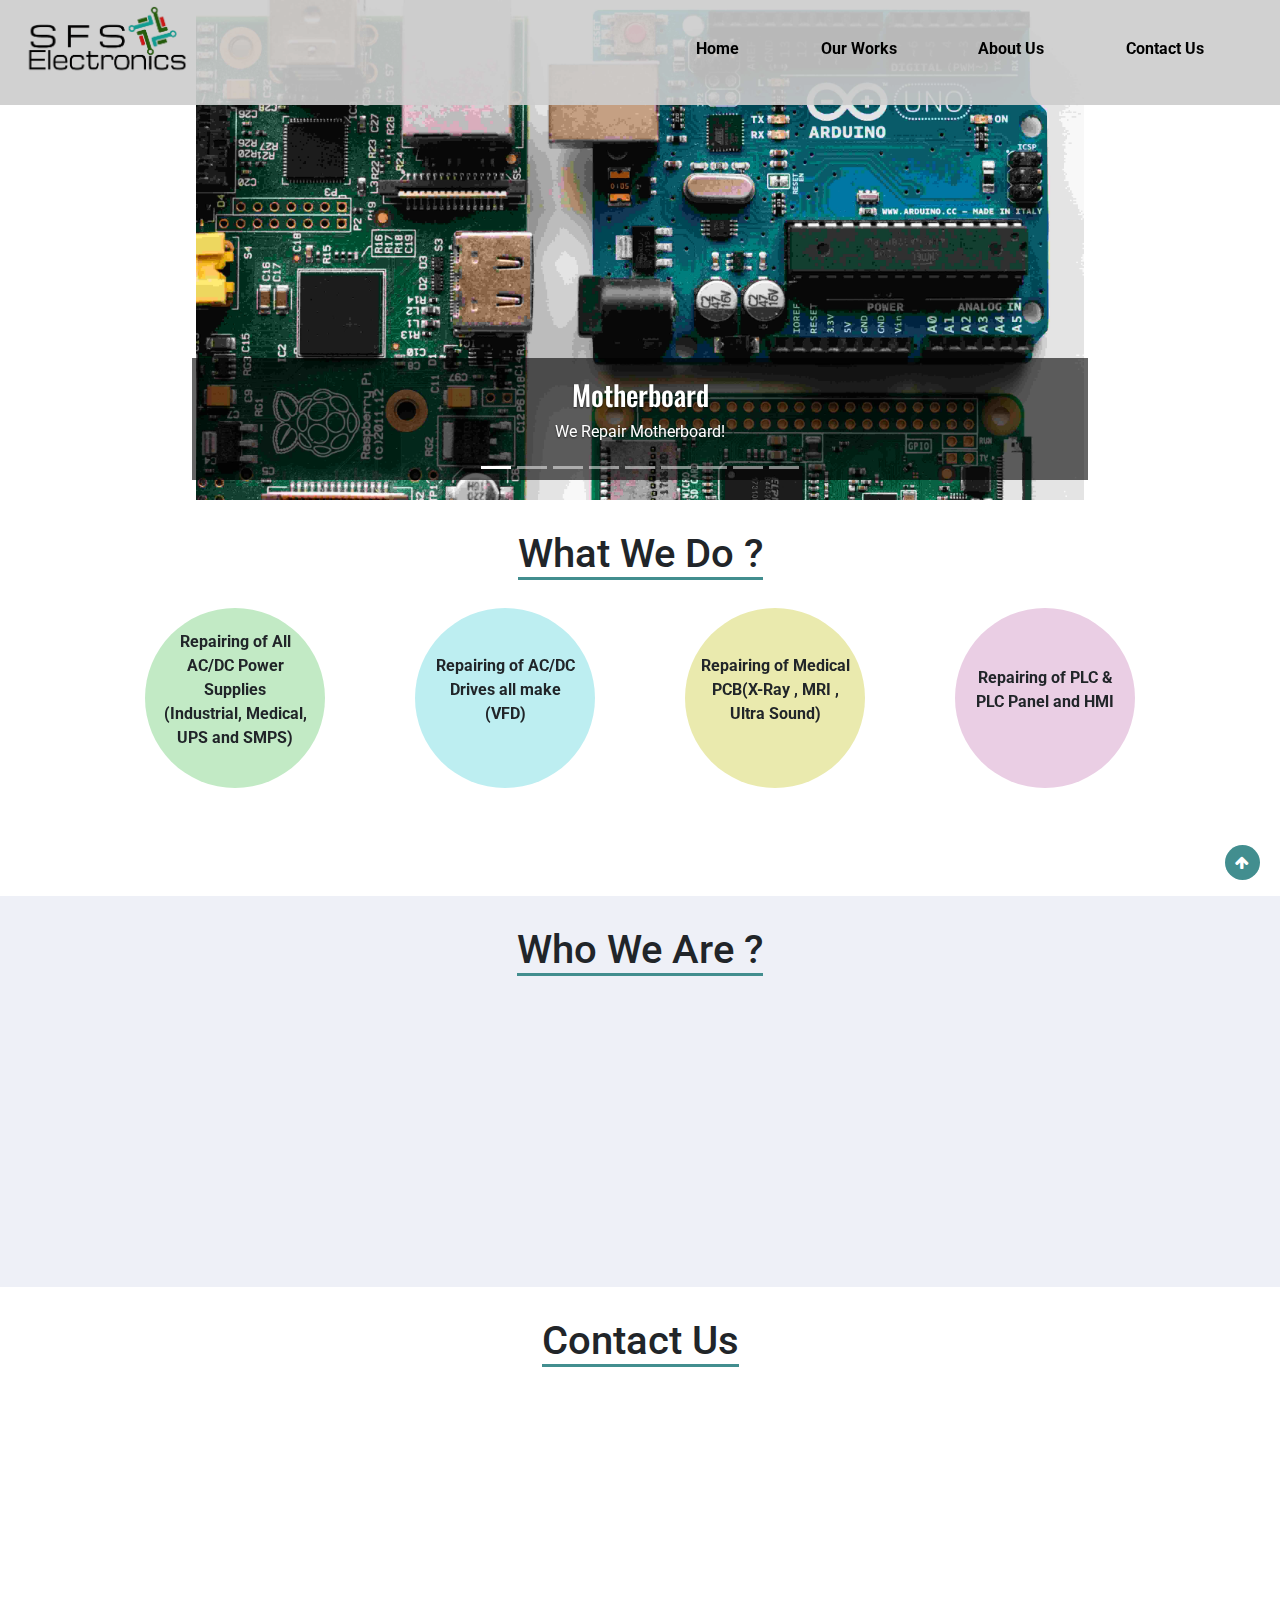
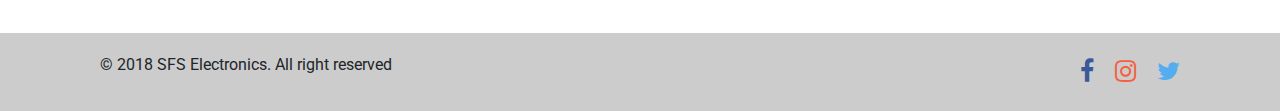
==== index.html @ c44a4a94 "Update" ====
<!DOCTYPE html>
<html>

<head>
    <title>SFS Electronics, Electronics Repairs, Electronics Problem Solver
    </title>
    <meta charset="utf-8">
    <meta name="viewport" content="width=device-width, initial-scale=1.0">
    <meta name="description" content="One of the Best PCB Design and Repair Services in India">
    <meta name="keywords" content="SFS Electronics, Electronics Repairs, Electronics Problem Solver" />
    <link rel="canonical" href="http://www.sfselectronics.com/" />
    <link href="css/bootstrap.css" rel="stylesheet" media="screen">
    <link href="css/mystyle.css" rel="stylesheet" media="screen">
    <link href="css/master.css" rel="stylesheet" media="screen">
    <link href="https://unpkg.com/aos@2.3.1/dist/aos.css" rel="stylesheet">
    <link rel="stylesheet" href="https://maxcdn.bootstrapcdn.com/bootstrap/4.5.2/css/bootstrap.min.css">
    <script src="https://ajax.googleapis.com/ajax/libs/jquery/3.5.1/jquery.min.js"></script>
    <script src="https://cdnjs.cloudflare.com/ajax/libs/popper.js/1.16.0/umd/popper.min.js"></script>
    <script src="https://maxcdn.bootstrapcdn.com/bootstrap/4.5.2/js/bootstrap.min.js"></script>
    <script>
        $(document).ready(function () {

            //Check to see if the window is top if not then display button
            $(window).scroll(function () {
                if ($(this).scrollTop() > 100) {
                    $('#toTop').fadeIn();
                } else {
                    $('#toTop').fadeOut();
                }
            });

            //Click event to scroll to top
            $('#toTop').click(function () {
                $('html, body').animate({ scrollTop: 0 }, 1000);
                return false;
            });

        });
    </script>
    <script>
        // When the user scrolls the page, execute myFunction 
        window.onscroll = function () { myFunction() };

        function myFunction() {
            var winScroll = document.body.scrollTop || document.documentElement.scrollTop;
            var height = document.documentElement.scrollHeight - document.documentElement.clientHeight;
            var scrolled = (winScroll / height) * 100;
            document.getElementById("myBar").style.width = scrolled + "%";
        }
    </script>

</head>

<body id="home">
    <div class="col-xs-12 header">
        <div class="container-fluid"></div>
        <div class="progress-container">
            <div class="progress-bar" id="myBar"></div>
        </div>
        <div class="logoSection">
            <!-- <div class="logo">SFS Electronics</div> -->
            <a href="http://sfselectronics.com/">
                <img class="logo" data-aos="zoom-in" src="./images/logo.png" alt="SFS Electronics">
            </a>
        </div>
        <div class="mobile menuToggle"><span></span><span></span><span></span></div>
        <div class="col col-sm-6 menu" data-aos="fade-down">
            <li><a href="index"> Home</a></li>
            <li><a href="works"> Our Works</a></li>
            <li><a href="about"> About Us</a></li>
            <li><a href="contact"> Contact Us</a></li>
        </div>
    </div>
    </div>
    <div id="slider" class="carousel slide" data-ride="carousel">
        <ul class="carousel-indicators">
            <li data-target="#slider" data-slide-to="0" class="active"></li>
            <li data-target="#slider" data-slide-to="1"></li>
            <li data-target="#slider" data-slide-to="2"></li>
            <li data-target="#slider" data-slide-to="3"></li>
            <li data-target="#slider" data-slide-to="4"></li>
            <li data-target="#slider" data-slide-to="5"></li>
            <li data-target="#slider" data-slide-to="6"></li>
            <li data-target="#slider" data-slide-to="7"></li>
            <li data-target="#slider" data-slide-to="8"></li>
        </ul>
        <div class="carousel-inner">
            <div class="carousel-item active">
                <img class="desktop" src="./images/motherboard.jpg" alt="Motherboard" width="1100" height="500">
                <img class="mobile" src="./images/motherboardMobile.jpg" alt="Motherboard" width="1100" height="400">
                <div class="carousel-caption">
                    <h3 data-aos="fade-right">Motherboard</h3>
                    <p data-aos="fade-up">We Repair Motherboard!</p>
                </div>
            </div>
            <div class="carousel-item">
                <img class="desktop" src="./images/mps.png" alt="Medical Power Supply" width="1100" height="500">
                <img class="mobile" src="./images/mpsMobile.jpg" alt="Medical Power Supply" width="1100" height="400">
                <div class="carousel-caption">
                    <h3 data-aos="fade-right">Medical Power Supply</h3>
                    <p data-aos="fade-up">We Repair Medical Power Supply!</p>
                </div>
            </div>
            <div class="carousel-item">
                <img class="desktop" src="./images/PLC.jpg" alt="PLC" width="1100" height="500">
                <img class="mobile" src="./images/plcMobile.jpg" alt="PLC" width="1100" height="400">
                <div class="carousel-caption">
                    <h3 data-aos="fade-right">PLC</h3>
                    <p data-aos="fade-up">We Repair PLC !</p>
                </div>
            </div>
            <div class="carousel-item">
                <img class="desktop" src="./images/vfd.jpg" alt="VFD" width="1100" height="500">
                <img class="mobile" src="./images/vfdMobile.jpg" alt="VFD" width="1100" height="400">
                <div class="carousel-caption">
                    <h3 data-aos="fade-right">VFD</h3>
                    <p data-aos="fade-up">We Repair VFD !</p>
                </div>
            </div>
            <div class="carousel-item">
                <img class="desktop" src="./images/pcbMounting.jpg" alt="VFD" width="1100" height="500">
                <img class="mobile" src="./images/pcbMounting.jpg" alt="VFD" width="1100" height="400">
                <div class="carousel-caption">
                    <h3 data-aos="fade-right">PCB Mounting</h3>
                    <p data-aos="fade-up">We Repair PCB Mounting !</p>
                </div>
            </div>
            <div class="carousel-item">
                <img class="desktop" src="./images/printingBoard.jpeg" alt="VFD" width="1100" height="500">
                <img class="mobile" src="./images/printingBoard.jpeg" alt="VFD" width="1100" height="400">
                <div class="carousel-caption">
                    <h3 data-aos="fade-right">Printing Board</h3>
                    <p data-aos="fade-up">We Repair Printing Board !</p>
                </div>
            </div>
            <div class="carousel-item">
                <img class="desktop" src="./images/smpsPowerSupply.jpg" alt=" Smps Power Supply" width="1100" height="500">
                <img class="mobile" src="./images/smpsPowerSupply.jpg" alt=" Smps Power Supply" width="1100" height="400">
                <div class="carousel-caption">
                    <h3 data-aos="fade-right"> Smps Power Supply</h3>
                    <p data-aos="fade-up">We Repair  Smps Power Supply !</p>
                </div>
            </div>
            <div class="carousel-item">
                <img class="desktop" src="./images/offSetMachine.jpg" alt="Off Set Machine" width="1100" height="500">
                <img class="mobile" src="./images/offSetMachine.jpg" alt="VFD" width="1100" height="400">
                <div class="carousel-caption">
                    <h3 data-aos="fade-right">Off Set Machine</h3>
                    <p data-aos="fade-up">We Repair Off Set Machine !</p>
                </div>
            </div>
            <div class="carousel-item">
                <img class="desktop" src="./images/liftAndElevator.png" alt="Lift And Elevator PCB" width="1100" height="500">
                <img class="mobile" src="./images/liftAndElevator.png" alt="Lift And Elevator PCB" width="1100" height="400">
                <div class="carousel-caption">
                    <h3 data-aos="fade-right">Lift And Elevator PCB</h3>
                    <p data-aos="fade-up">We Repair Lift And Elevator PCB !</p>
                </div>
            </div>
        </div>
        <a class="carousel-control-prev" href="#slider" data-slide="prev">
            <span class="carousel-control-prev-icon"></span>
        </a>
        <a class="carousel-control-next" href="#slider" data-slide="next">
            <span class="carousel-control-next-icon"></span>
        </a>
    </div>
    <div class="ourServices clearfix">
        <div class="container">
            <h1 class="heading"><span>What We Do ?</span></h1>
            <div class="col-sm-12 col-centered contentWrapper">
                <div class="serviceRow">
                    <div class="circleBlock block1" data-aos="fade-right">
                        <p>Repairing of All AC/DC Power Supplies<br>
                            (Industrial, Medical, UPS and SMPS)
                        </p>
                    </div>
                    <div class="circleBlock block2" data-aos="fade-down">
                        <p>Repairing of AC/DC Drives all make (VFD)</p>
                    </div>
                    <div class="circleBlock block3" data-aos="fade-up">
                        <p>Repairing of Medical PCB(X-Ray , MRI , Ultra Sound)</p>
                    </div>
                    <div class="circleBlock block4" data-aos="fade-left">
                        <p>Repairing of PLC & PLC Panel and HMI</p>
                    </div>
                </div>
                <div class="seeMore">
                    <a class="btn btn-success" href="works" data-aos="zoom-in">See More >></a>
                </div>
            </div>
        </div>
    </div>
    <div class="aboutUs">
        <div class="container">
            <h1 class="heading"><span>Who We Are ?</span></h1>
            <div class="col-sm-12 col-centered contentWrapper">
                <div class="customerRow">
                    <div class="customerBlock block1" data-aos="fade-right">
                        <p>SFS Electronics is based in Delhi</p>
                    </div>
                    <div class="customerBlock block2" data-aos="fade-down">
                        <p>It was founded by a group of Quality Engineers in 2018.</p>
                    </div>
                    <div class="customerBlock block3" data-aos="fade-up">
                        <p> At SFS Electronics we provide our esteemed customer with the highest quality services
                        </p>
                    </div>
                    <div class="customerBlock block4" data-aos="fade-left">
                        <p> We emphasis on providing on time Service.</p>
                    </div>
                </div>
            </div>
            <div class="seeMore">
                <a class="btn btn-success" href="about" data-aos="zoom-in">See More >></a>
            </div>
        </div>
    </div>
    <div class="contactUs">
        <div class="container">
            <h1 class="heading"><span>Contact Us</span></h1>
            <div class="col-lg-6 col-md-8 col-xs-12 col-centered contentWrapper">
                <div class="technologyRow">
                    <div class="contactUsBlock block1" data-aos="fade-right">
                        <p><i class="fa fa-check"></i>Email: contactus@sfselectronics.com</p>
                    </div>
                    <div class="contactUsBlock block2" data-aos="fade-left">
                        <p><i class="fa fa-check"></i>Mobile No: +919311471470</p>
                    </div>
                    <div class="contactUsBlock block2" data-aos="fade-right">
                        <p><i class="fa fa-check"></i>Mobile No: +919560574214</p>
                    </div>
                </div>
            </div>
            <div class="seeMore">
                <a class="btn btn-success" href="contact" data-aos="zoom-in">See More >></a>
            </div>
        </div>
    </div>
    <div class="footerWrapper">
        <div class="container footer">
            <div class="col-lg-5 col-xs-10 copyrights">
                <p>&copy; 2018 SFS Electronics. All right reserved</p>
            </div>
            <div class="col-md-7 rightSection">
                <div class="socialShares">
                    <a href="#" class="facebook"><i class="fa fa-facebook "> </i></a>
                    <a href="#" class="instagram"><i class="fa fa-instagram "></i></a>
                    <a href="#" class="twitter"><i class="fa fa-twitter "></i></a></div>
            </div>
            <div id="toTop">
                <i class="fa fa-arrow-up "></i>
            </div>
        </div>
    </div>


    <!-- ======================= Scripts ====================== -->

    <script type="text/javascript" src="./js/myJS.js"></script>
    <script src="https://unpkg.com/aos@2.3.1/dist/aos.js"></script>
    <script>
        AOS.init();
    </script>
</body>

</html>
---- css/mystyle.css ----
/* div#slider {
    background-image: url("/images/background.jpg");
    filter: blur(9px);
    -webkit-filter: blur(9px);
} */

.carousel-caption {
    background: rgb(0 0 0 / 0.6);
}
ul.carousel-indicators {
    width: 100%;
    margin: 0;
    margin-bottom: 20px;
}
div#slider img {
    margin: 0 auto;
    display: flex;
    width: auto;
}

/* ================================ Scroll Progress Bar ================================ */

.progress-container {
    width: 100%;
    height: 0px;
    background: #ccc;
    position: fixed;
    left: 0;
    right: 0;
    top: 0;
    z-index: 100000;
}

.progress-bar {
    height: 5px;
    background: #428e8f;
    width: 0%;
}

.header {
    padding-top: 5px;
    padding-bottom: 5px;
    position: absolute;
    left: 0;
    right: 0;
    z-index: 10000;
        background: rgb(204 204 204 / 0.9);
        
}

i.fa.fa-arrow-right {
    font-weight: normal;
    font-size: 12px !important;
    margin-right: 12px;
    line-height: 2;
}

div.col-centered {
    margin: 0 auto;
    float: none;
}

/* ============================== Menu ======================================= */

.header .menu {
    float: right;
    display: flex;
    justify-content: space-around;
    margin-top: 32px;
}

.logoSection {
    display: inline-block;
}

.header .menu li {
    list-style: none;
    position: relative;
}

.header .menu li a {
    color: #000;
    font-weight: bold;
    padding: 5px;
}

.header .menu li a:hover {
    color: #fff;
    text-decoration: none;
}

.header .menu li a:before {
    content: "";
    position: absolute;
    z-index: -2;
    left: 0;
    right: 100%;
    bottom: 50%;
    background: #007bff;
    height: 3px;
    -webkit-transition-property: right;
    transition-property: right;
    -webkit-transition-duration: 0.3s;
    transition-duration: 0.3s;
    -webkit-transition-timing-function: ease-out;
    transition-timing-function: ease-out;
}

.header .menu li a:hover {
    opacity: 1 !important;
}

.header .menu li a:hover:before {
    right: 0;
}

.header .menu li a:before {
    bottom: -15%;
}


.copyrights p {
    margin: 0;
}

.footerWrapper {
    padding: 20px 0;
    background: #ccc;
    margin-top: 20px;
}

.logo {
    display: inline-block;
    width: 200px;
}

div#toTop {
    position: fixed;
    right: 20px;
    bottom: 20px;
    z-index: 1000;
    background: #428e8f;
    padding: 10px;
    border-radius: 50%;
    color: #fff;
    cursor: pointer;
    height: 35px;
    width: 35px;
    display: flex;
    font-size: 15px;
}

/* ==================== Our Work ========================== */

.heading {
    margin: 0;
    font-family: roboto;
    text-align: center;
    margin-bottom: 30px;
}

.serviceRow, .staffRow, .customerRow {
    display: -webkit-box;
    display: -ms-flexbox;
    display: flex;
    -ms-flex-pack: distribute;
    justify-content: space-around;
    width: 100%;
}

.circleBlock {
    height: 180px;
    width: 180px;
    background: #ccc;
    border-radius: 50%;
    -webkit-box-align: center;
    -ms-flex-align: center;
    align-items: center;
    display: -webkit-box;
    display: -ms-flexbox;
    display: flex;
    position: relative;
    padding: 0 15px;
    text-align: center;
    font-weight: bold;
    -webkit-transition: -webkit-transform 0.5s;
    transition: -webkit-transform 0.5s;
    -o-transition: transform 0.5s;
    transition: transform 0.5s;
    transition: transform 0.5s, -webkit-transform 0.5s;
    font-size: 13px;
}

.circleBlock:hover {
    z-index: 5;
    -webkit-box-shadow: 0px 0px 20px #000000;
    box-shadow: 0px 0px 20px #000000;
    -webkit-transform: translateY(-10px);
    -ms-transform: translateY(-10px);
    transform: translateY(-10px);
    -webkit-transition: -webkit-transform 0.5s;
    transition: -webkit-transform 0.5s;
    -o-transition: transform 0.5s;
    transition: transform 0.5s;
    transition: transform 0.5s, -webkit-transform 0.5s;
}

.ourServices, .staffBenifits, .satisfiedCustomers, .technologyAdvancements {
    padding: 20px 0;
}

.circleBlock.block1 {
    background: #c2eac5;
}

.circleBlock.block2 {
    background: #bdeef1;
}

.circleBlock.block3 {
    background: #eaeaae;
}

.circleBlock.block4 {
    background: #eacee4;
}

.circleBlock.block5 {
    background: #c2eac5;
}

.heading span {
    border-bottom: 3px solid #428e8f;
}

.seeMore {
    text-align: center;
    margin: 20px 0;
}

/* ====================About Us ========================= */

.aboutUs, .contactUs, .ourServices {
    padding: 30px 0px;
}

.aboutUs {
    background: #eef0f7;
}

.customerBlock {
    text-align: center;
    -webkit-box-shadow: -1px 2px 10px #000000;
    box-shadow: -1px 2px 10px #000000;
    -webkit-transition: -webkit-transform 0.5s;
    transition: -webkit-transform 0.5s;
    -o-transition: transform 0.5s;
    transition: transform 0.5s;
    transition: transform 0.5s, -webkit-transform 0.5s;
    padding: 10px;
    border-radius: 10px;
    width: 18%;
    position: relative;
    display: -webkit-box;
    display: -ms-flexbox;
    display: flex;
    -webkit-box-pack: center;
    -ms-flex-pack: center;
    justify-content: center;
    -webkit-box-align: center;
    -ms-flex-align: center;
    align-items: center;
    font-weight: 500;
}

/* .customerBlock.block2, .customerBlock.block4 {
    top: 40px;
} */

.customerBlock:hover {
    -webkit-box-shadow: 0px 0px 20px #000000;
    box-shadow: 0px 0px 20px #000000;
    -webkit-transform: translateY(10px);
    -ms-transform: translateY(10px);
    transform: translateY(10px);
    -webkit-transition: -webkit-transform 0.5s;
    transition: -webkit-transform 0.5s;
    -o-transition: transform 0.5s;
    transition: transform 0.5s;
    transition: transform 0.5s, -webkit-transform 0.5s;
}

.customerRow, .serviceRow, .staffRow {
    display: flex;
    justify-content: space-around;
    width: 100%;
}

.aboutUs .seeMore {
    margin-top: 63px;
}

/* ============================= Contact Us ======================= */

.contactUsBlock p>i {
    margin-right: 20px;
    color: green;
}

.contactUsBlock p {
    margin: 10px 0;
    font-weight: bold;
    font-size: 20px;
}

.contactUsBlock p:hover>i {
    transition: 0.70s;
    -webkit-transition: 0.70s;
    -moz-transition: 0.70s;
    -ms-transition: 0.70s;
    -o-transition: 0.70s;
    transform: rotate(360deg);
}

.contactUsBlock p>i {
    transition: 0.70s;
    -webkit-transition: 0.70s;
    -moz-transition: 0.70s;
    -ms-transition: 0.70s;
    -o-transition: 0.70s;
}

/* ============================ Social Shares ================= */

.socialShares {
    float: right;
    display: -webkit-box;
    display: -ms-flexbox;
    display: flex;
    -webkit-box-pack: justify;
    -ms-flex-pack: justify;
    justify-content: space-between;
    width: 100px;
}

.socialShares a {
    font-size: 25px;
    -webkit-transition: all 200ms ease-in;
    -webkit-transform: scale(1);
    -ms-transition: all 200ms ease-in;
    -ms-transform: scale(1);
    -moz-transition: all 200ms ease-in;
    -moz-transform: scale(1);
    -o-transition: all 200ms ease-in;
    transition: all 200ms ease-in;
    transform: scale(1);
}

a.facebook {
    color: #3b5998;
}

a.twitter {
    color: #55acee;
}

a.instagram {
    color: #F56040;
    ;
}

.socialShares a:hover {
    -webkit-transition: all 200ms ease-in;
    -webkit-transform: scale(1.5);
    -ms-transition: all 200ms ease-in;
    -ms-transform: scale(1.5);
    -moz-transition: all 200ms ease-in;
    -moz-transform: scale(1.5);
    -o-transition: all 200ms ease-in;
    transition: all 200ms ease-in;
    transform: scale(1.5);
}

@media(max-width:992px) {
    .serviceRow {
        display: block;
        text-align: center;
    }
    .circleBlock {
        margin: 20px auto;
    }
    .customerRow {
        display: block;
    }
    .customerBlock {
        top: 0;
        margin: 30px auto;
        width: 50%;
    }
    .customerBlock.block2, .customerBlock.block4 {
        top: 0;
    }
    .copyrights p {
        text-align: center;
    }
}

@media(max-width:767px) {
    body.openMenu {
        overflow: hidden;
    }
    .menuToggle {
        width: 33px;
        top: 0;
        z-index: 10000;
        float: right;
        -webkit-user-select: none;
        -moz-user-select: none;
        -ms-user-select: none;
        user-select: none;
        cursor: pointer;
        margin-top: 17px;
    }
    .menuToggle span {
        display: block;
        width: auto;
        height: 4px;
        margin-bottom: 5px;
        position: relative;
        background: #4e9b9c;
        border-radius: 3px;
        z-index: 1001;
        right: 0;
        -webkit-transform-origin: 4px 0px;
        transform-origin: 4px 0px;
        -webkit-transition: background 0.5s cubic-bezier(0.77, 0.2, 0.05, 1.0), opacity 0.55s ease, -webkit-transform 0.5s cubic-bezier(0.77, 0.2, 0.05, 1.0);
        transition: background 0.5s cubic-bezier(0.77, 0.2, 0.05, 1.0), opacity 0.55s ease, -webkit-transform 0.5s cubic-bezier(0.77, 0.2, 0.05, 1.0);
        transition: transform 0.5s cubic-bezier(0.77, 0.2, 0.05, 1.0), background 0.5s cubic-bezier(0.77, 0.2, 0.05, 1.0), opacity 0.55s ease;
        transition: transform 0.5s cubic-bezier(0.77, 0.2, 0.05, 1.0), background 0.5s cubic-bezier(0.77, 0.2, 0.05, 1.0), opacity 0.55s ease, -webkit-transform 0.5s cubic-bezier(0.77, 0.2, 0.05, 1.0);
    }
    body.openMenu:before {
        content: "";
        position: fixed;
        height: 100vh;
        width: 100vh;
        background: rgba(36, 44, 54, 0.4);
        z-index: 1000;
        top: 0;
    }
    .openMenu .menuToggle span {
        opacity: 1;
        -webkit-transform: rotate(-45deg) translate(0px, 0px);
        transform: rotate(-45deg) translate(-4px, -1px);
    }
    .openMenu .menuToggle span:nth-last-child(2) {
        opacity: 0;
        -webkit-transform: rotate(0deg) scale(0.2, 0.2);
        transform: rotate(0deg) scale(0.2, 0.2);
    }
    .openMenu .menuToggle span:nth-last-child(3) {
        -webkit-transform: rotate(45deg) translate(0px, 0);
        transform: rotate(45deg) translate(0px, 0);
    }
    .menuToggle span:first-child {
        -webkit-transform-origin: 0% 0%;
        transform-origin: 0% 0%;
    }
    .menuToggle span:nth-last-child(2) {
        -webkit-transform-origin: 0% 100%;
        transform-origin: 0% 100%;
    }
    .header .menu {
        width: 300px;
        position: fixed;
        z-index: 1000;
        top: 0;
        right: -300px;
        height: 100vh;
        background: #fff;
        transition: all .3s ease-in-out;
        opacity: 0;
    }
    body.openMenu .header .menu {
        right: 0;
        opacity: 1;
    }
    .header .menu li a:hover {
        color: #4e9b9c;
    }
    .header .menu {
        display: block;
        top: 0;
        margin-top: 0;
        padding-top: 100px;
    }
    .header .menu li {
        padding: 10px;
    }
    .socialShares {
        float: none;
        margin: 0 auto;
    }
}

@media(max-width:480px) {
    .contactUsBlock p {
        font-size: 14px;
    }
    .socialShares {
        float: none;
        margin: 10px auto;
    }
    .copyrights p {
        font-size: 14px;
        text-align: center;
    }
    .customerBlock {
        width: 80%;
    }
    body {
        overflow-x: hidden;
    }
}
---- css/master.css ----
/* ================================== Import Font Family ============================================= */

@import url('https://fonts.googleapis.com/css?family=Oswald:200,300,400,500,600,700|Raleway:100,100i,200,200i,300,300i,400,400i,500,500i,600,600i,700,700i,800,800i,900,900i&display=swap');
@import url('https://fonts.googleapis.com/css?family=Poppins:100,100i,200,200i,300,300i,400,400i,500,500i,600,600i,700,700i,800,800i,900,900i|Roboto:100,100i,300,300i,400,400i,500,500i,700,700i,900,900i&display=swap');
@import url('https://fonts.googleapis.com/css?family=Lato:100,100i,300,300i,400,400i,700,700i,900,900i|Open+Sans:300,300i,400,400i,600,600i,700,700i,800,800i&display=swap');
@import url("https://stackpath.bootstrapcdn.com/font-awesome/4.7.0/css/font-awesome.min.css");
/* ================================== Basic Styling============================================= */

body, html {
    background-color: #fff;
    width: 100%;
    height: 100%;
    font-family: "Poppins";
    line-height: 1.5;
    color: #24292e;
    font-size: 16px;
}

h1 {
    font-size: 36px
}

h2 {
    font-size: 30px
}

h3 {
    font-size: 24px
}

h4 {
    font-size: 20px
}

h5 {
    font-size: 18px
}

h6 {
    font-size: 16px
}

h1, h2, h3, h4, h5, h6 {
    font-family: "Oswald";
    font-weight: 400;
    margin: 10px 0
}

hr {
    border: 0;
    border-top: 1px solid #eee;
    margin: 10px 0
}

img {
    vertical-align: middle
}

a {
    color: inherit;
    text-decoration: none;
}
a:focus, a:hover {
    outline: 0;
    text-decoration: none;
}
ul, ol{
    padding: 0;
    list-style: none;
    margin: 0;
}
p {
    font-size: 16px;
}






/* ================================== Media Query ================================= */
@media(min-width: 768px){
    .desktop {
        display: block !important;
    }
    .mobile{
        display: none !important;
    }
    i.desktop{
       display:inline-block; 
    }
    i.mobile{
        display: none;
    }

}


@media(max-width: 767px){
    .desktop {
        display: none !important;
    }
    .mobile{
        display: block !important;
    }
    i.desktop{
        display:none; 
     }
     i.mobile{
         display: inline-block;
     }

}
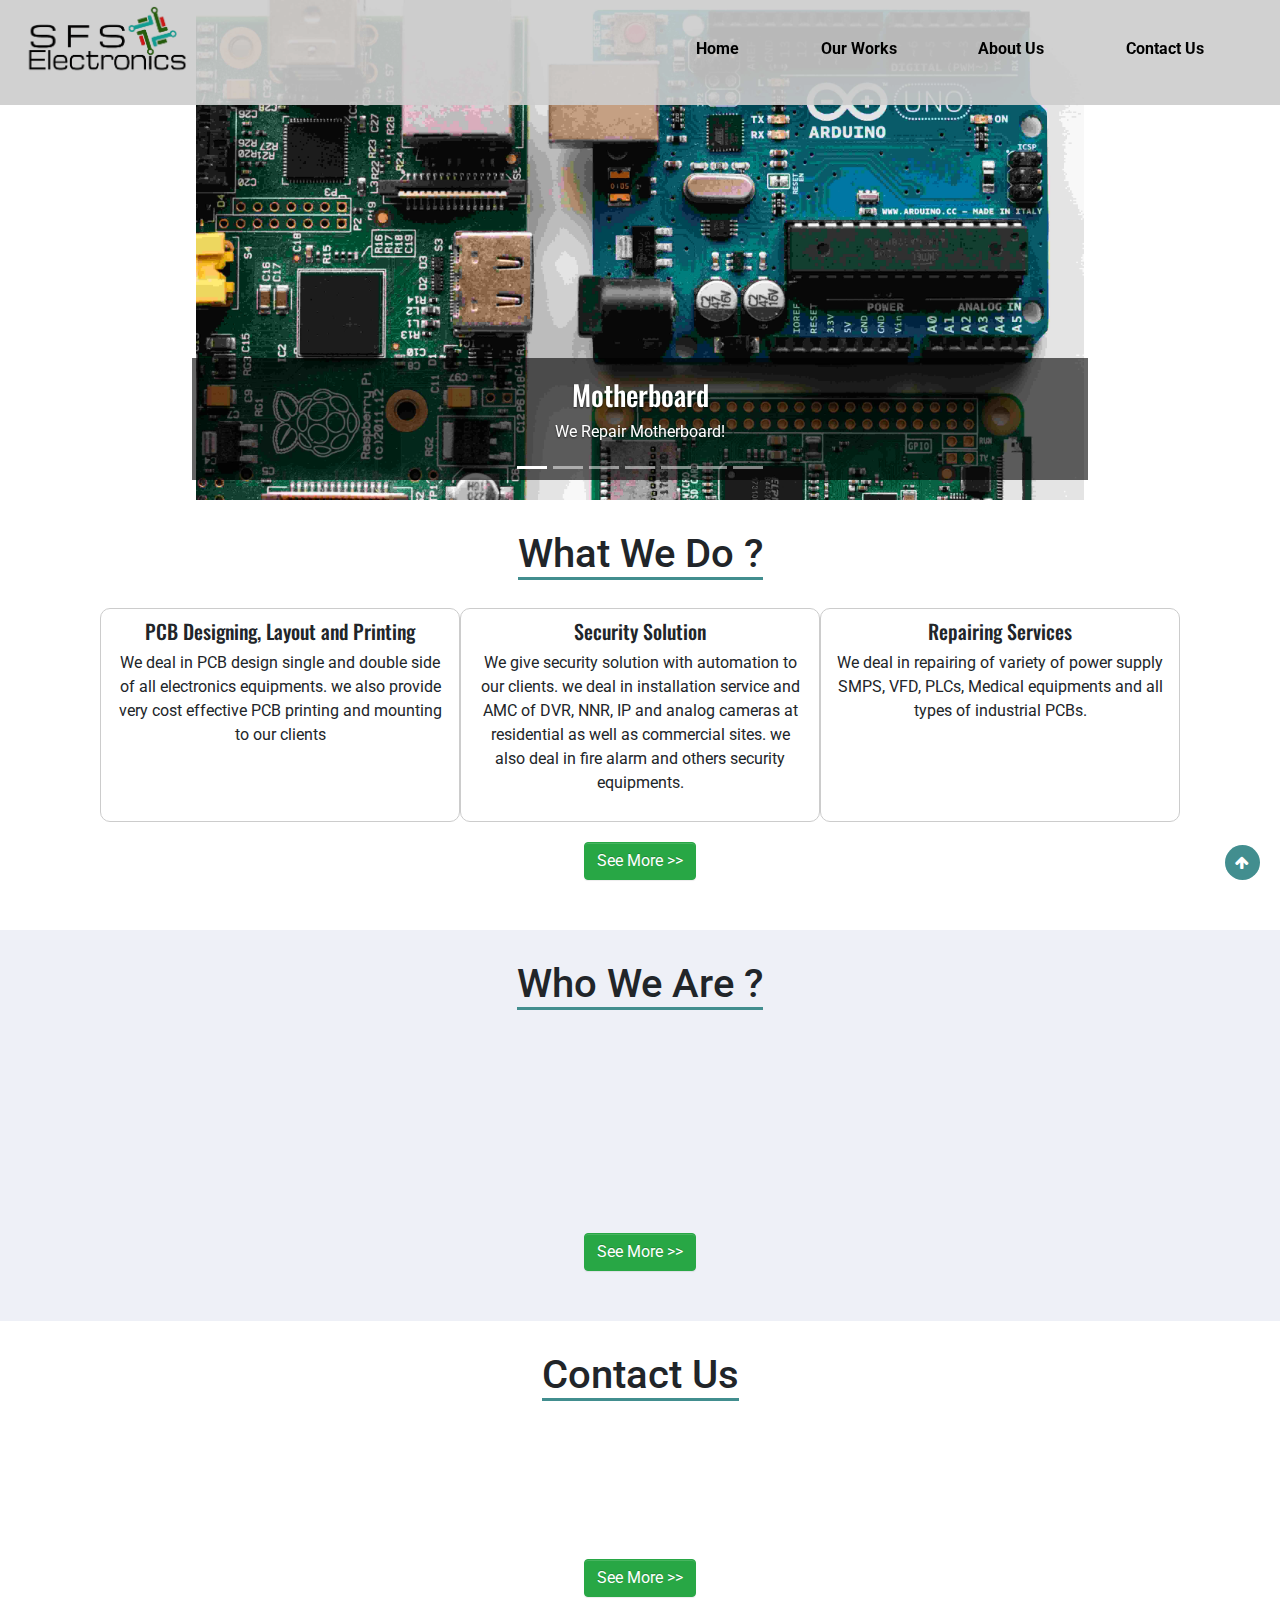
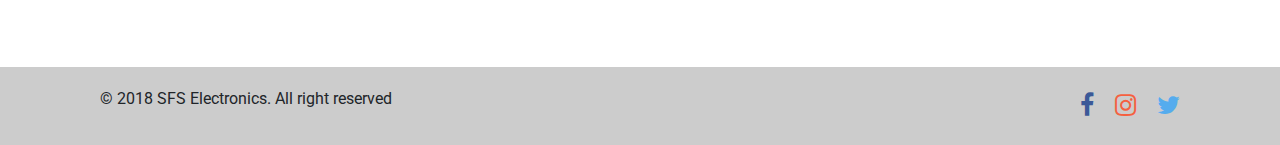
==== commit 61fc780b: "update" ====
--- a/index.html
+++ b/index.html
@@ -7,7 +7,8 @@
     <meta charset="utf-8">
     <meta name="viewport" content="width=device-width, initial-scale=1.0">
     <meta name="description" content="One of the Best PCB Design and Repair Services in India">
-    <meta name="keywords" content="SFS Electronics, Electronics Repairs, Electronics Problem Solver" />
+    <meta name="keywords"
+    content="SFS Electronics, Electronics Repairs, Electronics Problem Solver ,PCB Repairing Service, SMPS Repairing Services, PLC Repair Services, Off Set Machine Repair Service, Printing Board Repair Service, HMI Repair Service, Pcb Mount Terminal Block, SFS  Electronics, Delhi" />
     <link rel="canonical" href="http://www.sfselectronics.com/" />
     <link href="css/bootstrap.css" rel="stylesheet" media="screen">
     <link href="css/mystyle.css" rel="stylesheet" media="screen">
@@ -81,8 +82,6 @@
             <li data-target="#slider" data-slide-to="4"></li>
             <li data-target="#slider" data-slide-to="5"></li>
             <li data-target="#slider" data-slide-to="6"></li>
-            <li data-target="#slider" data-slide-to="7"></li>
-            <li data-target="#slider" data-slide-to="8"></li>
         </ul>
         <div class="carousel-inner">
             <div class="carousel-item active">
@@ -126,37 +125,24 @@
                 </div>
             </div>
             <div class="carousel-item">
-                <img class="desktop" src="./images/printingBoard.jpeg" alt="VFD" width="1100" height="500">
-                <img class="mobile" src="./images/printingBoard.jpeg" alt="VFD" width="1100" height="400">
-                <div class="carousel-caption">
-                    <h3 data-aos="fade-right">Printing Board</h3>
-                    <p data-aos="fade-up">We Repair Printing Board !</p>
-                </div>
-            </div>
-            <div class="carousel-item">
-                <img class="desktop" src="./images/smpsPowerSupply.jpg" alt=" Smps Power Supply" width="1100" height="500">
-                <img class="mobile" src="./images/smpsPowerSupply.jpg" alt=" Smps Power Supply" width="1100" height="400">
+                <img class="desktop" src="./images/cctv.jpg" alt="CCTV" width="1100" height="500">
+                <img class="mobile" src="./images/cctv.jpg" alt="CCTV" width="1100" height="400">
+                <div class="carousel-caption">
+                    <h3 data-aos="fade-right">CCTV Camera</h3>
+                    <p data-aos="fade-up">We Install CCTV Camera !</p>
+                </div>
+            </div>
+            <div class="carousel-item">
+                <img class="desktop" src="./images/smpsPowerSupply.jpg" alt=" Smps Power Supply" width="1100"
+                    height="500">
+                <img class="mobile" src="./images/smpsPowerSupply.jpg" alt=" Smps Power Supply" width="1100"
+                    height="400">
                 <div class="carousel-caption">
                     <h3 data-aos="fade-right"> Smps Power Supply</h3>
-                    <p data-aos="fade-up">We Repair  Smps Power Supply !</p>
-                </div>
-            </div>
-            <div class="carousel-item">
-                <img class="desktop" src="./images/offSetMachine.jpg" alt="Off Set Machine" width="1100" height="500">
-                <img class="mobile" src="./images/offSetMachine.jpg" alt="VFD" width="1100" height="400">
-                <div class="carousel-caption">
-                    <h3 data-aos="fade-right">Off Set Machine</h3>
-                    <p data-aos="fade-up">We Repair Off Set Machine !</p>
-                </div>
-            </div>
-            <div class="carousel-item">
-                <img class="desktop" src="./images/liftAndElevator.png" alt="Lift And Elevator PCB" width="1100" height="500">
-                <img class="mobile" src="./images/liftAndElevator.png" alt="Lift And Elevator PCB" width="1100" height="400">
-                <div class="carousel-caption">
-                    <h3 data-aos="fade-right">Lift And Elevator PCB</h3>
-                    <p data-aos="fade-up">We Repair Lift And Elevator PCB !</p>
-                </div>
-            </div>
+                    <p data-aos="fade-up">We Repair Smps Power Supply !</p>
+                </div>
+            </div>
+
         </div>
         <a class="carousel-control-prev" href="#slider" data-slide="prev">
             <span class="carousel-control-prev-icon"></span>
@@ -170,23 +156,39 @@
             <h1 class="heading"><span>What We Do ?</span></h1>
             <div class="col-sm-12 col-centered contentWrapper">
                 <div class="serviceRow">
-                    <div class="circleBlock block1" data-aos="fade-right">
-                        <p>Repairing of All AC/DC Power Supplies<br>
-                            (Industrial, Medical, UPS and SMPS)
-                        </p>
-                    </div>
-                    <div class="circleBlock block2" data-aos="fade-down">
-                        <p>Repairing of AC/DC Drives all make (VFD)</p>
-                    </div>
-                    <div class="circleBlock block3" data-aos="fade-up">
-                        <p>Repairing of Medical PCB(X-Ray , MRI , Ultra Sound)</p>
-                    </div>
-                    <div class="circleBlock block4" data-aos="fade-left">
-                        <p>Repairing of PLC & PLC Panel and HMI</p>
+                    <div class="col-md-4 col-xs-12 serviceContent">
+                        <h5>
+                            PCB Designing, Layout and Printing
+                        </h5>
+                        <p>
+                            We deal in PCB design single and double side of all electronics equipments.
+                            we also provide very cost effective PCB printing and mounting to our clients
+                        </p>
+                    </div>
+                    <div class="col-md-4 col-xs-12 serviceContent">
+                        <h5>
+                            Security Solution
+                        </h5>
+                        <p>
+                            We give security solution with automation to our clients. we deal in installation 
+                            service and AMC of DVR, NNR, IP and analog cameras at residential as well as 
+                            commercial sites. 
+                            we also deal in fire alarm and others security equipments.
+
+                        </p>
+                    </div>
+                    <div class="col-md-4 col-xs-12 serviceContent">
+                        <h5>
+                            Repairing Services
+                        </h5>
+                        <p>
+                            We deal in repairing of variety of power supply SMPS, VFD, PLCs, Medical equipments
+                            and all types of industrial PCBs.
+                        </p>
                     </div>
                 </div>
                 <div class="seeMore">
-                    <a class="btn btn-success" href="works" data-aos="zoom-in">See More >></a>
+                    <a class="btn btn-success" href="works">See More >></a>
                 </div>
             </div>
         </div>
@@ -194,46 +196,46 @@
     <div class="aboutUs">
         <div class="container">
             <h1 class="heading"><span>Who We Are ?</span></h1>
-            <div class="col-sm-12 col-centered contentWrapper">
+            <div class="col-sm-12 col-centered contentWrapper" data-aos="fade-left">
                 <div class="customerRow">
-                    <div class="customerBlock block1" data-aos="fade-right">
+                    <div class="customerBlock block1">
                         <p>SFS Electronics is based in Delhi</p>
                     </div>
-                    <div class="customerBlock block2" data-aos="fade-down">
+                    <div class="customerBlock block2">
                         <p>It was founded by a group of Quality Engineers in 2018.</p>
                     </div>
-                    <div class="customerBlock block3" data-aos="fade-up">
+                    <div class="customerBlock block3">
                         <p> At SFS Electronics we provide our esteemed customer with the highest quality services
                         </p>
                     </div>
-                    <div class="customerBlock block4" data-aos="fade-left">
+                    <div class="customerBlock block4">
                         <p> We emphasis on providing on time Service.</p>
                     </div>
                 </div>
             </div>
             <div class="seeMore">
-                <a class="btn btn-success" href="about" data-aos="zoom-in">See More >></a>
+                <a class="btn btn-success" href="about">See More >></a>
             </div>
         </div>
     </div>
     <div class="contactUs">
         <div class="container">
             <h1 class="heading"><span>Contact Us</span></h1>
-            <div class="col-lg-6 col-md-8 col-xs-12 col-centered contentWrapper">
+            <div class="col-lg-6 col-md-8 col-xs-12 col-centered contentWrapper" data-aos="fade-right">
                 <div class="technologyRow">
-                    <div class="contactUsBlock block1" data-aos="fade-right">
+                    <div class="contactUsBlock block1">
                         <p><i class="fa fa-check"></i>Email: contactus@sfselectronics.com</p>
                     </div>
-                    <div class="contactUsBlock block2" data-aos="fade-left">
+                    <div class="contactUsBlock block2">
                         <p><i class="fa fa-check"></i>Mobile No: +919311471470</p>
                     </div>
-                    <div class="contactUsBlock block2" data-aos="fade-right">
+                    <div class="contactUsBlock block2">
                         <p><i class="fa fa-check"></i>Mobile No: +919560574214</p>
                     </div>
                 </div>
             </div>
             <div class="seeMore">
-                <a class="btn btn-success" href="contact" data-aos="zoom-in">See More >></a>
+                <a class="btn btn-success" href="contact">See More >></a>
             </div>
         </div>
     </div>
@@ -245,7 +247,7 @@
             <div class="col-md-7 rightSection">
                 <div class="socialShares">
                     <a href="#" class="facebook"><i class="fa fa-facebook "> </i></a>
-                    <a href="#" class="instagram"><i class="fa fa-instagram "></i></a>
+                    <a href="https://www.instagram.com/sfselectronics/" target="blank" class="instagram"><i class="fa fa-instagram "></i></a>
                     <a href="#" class="twitter"><i class="fa fa-twitter "></i></a></div>
             </div>
             <div id="toTop">
--- a/css/mystyle.css
+++ b/css/mystyle.css
@@ -277,7 +277,7 @@
     top: 40px;
 } */
 
-.customerBlock:hover {
+/* .customerBlock:hover {
     -webkit-box-shadow: 0px 0px 20px #000000;
     box-shadow: 0px 0px 20px #000000;
     -webkit-transform: translateY(10px);
@@ -288,8 +288,14 @@
     -o-transition: transform 0.5s;
     transition: transform 0.5s;
     transition: transform 0.5s, -webkit-transform 0.5s;
-}
-
+} */
+
+.serviceContent {
+    text-align: center;
+    border: 1px solid #ccc;
+    padding: 10px;
+    border-radius: 10px;
+}
 .customerRow, .serviceRow, .staffRow {
     display: flex;
     justify-content: space-around;
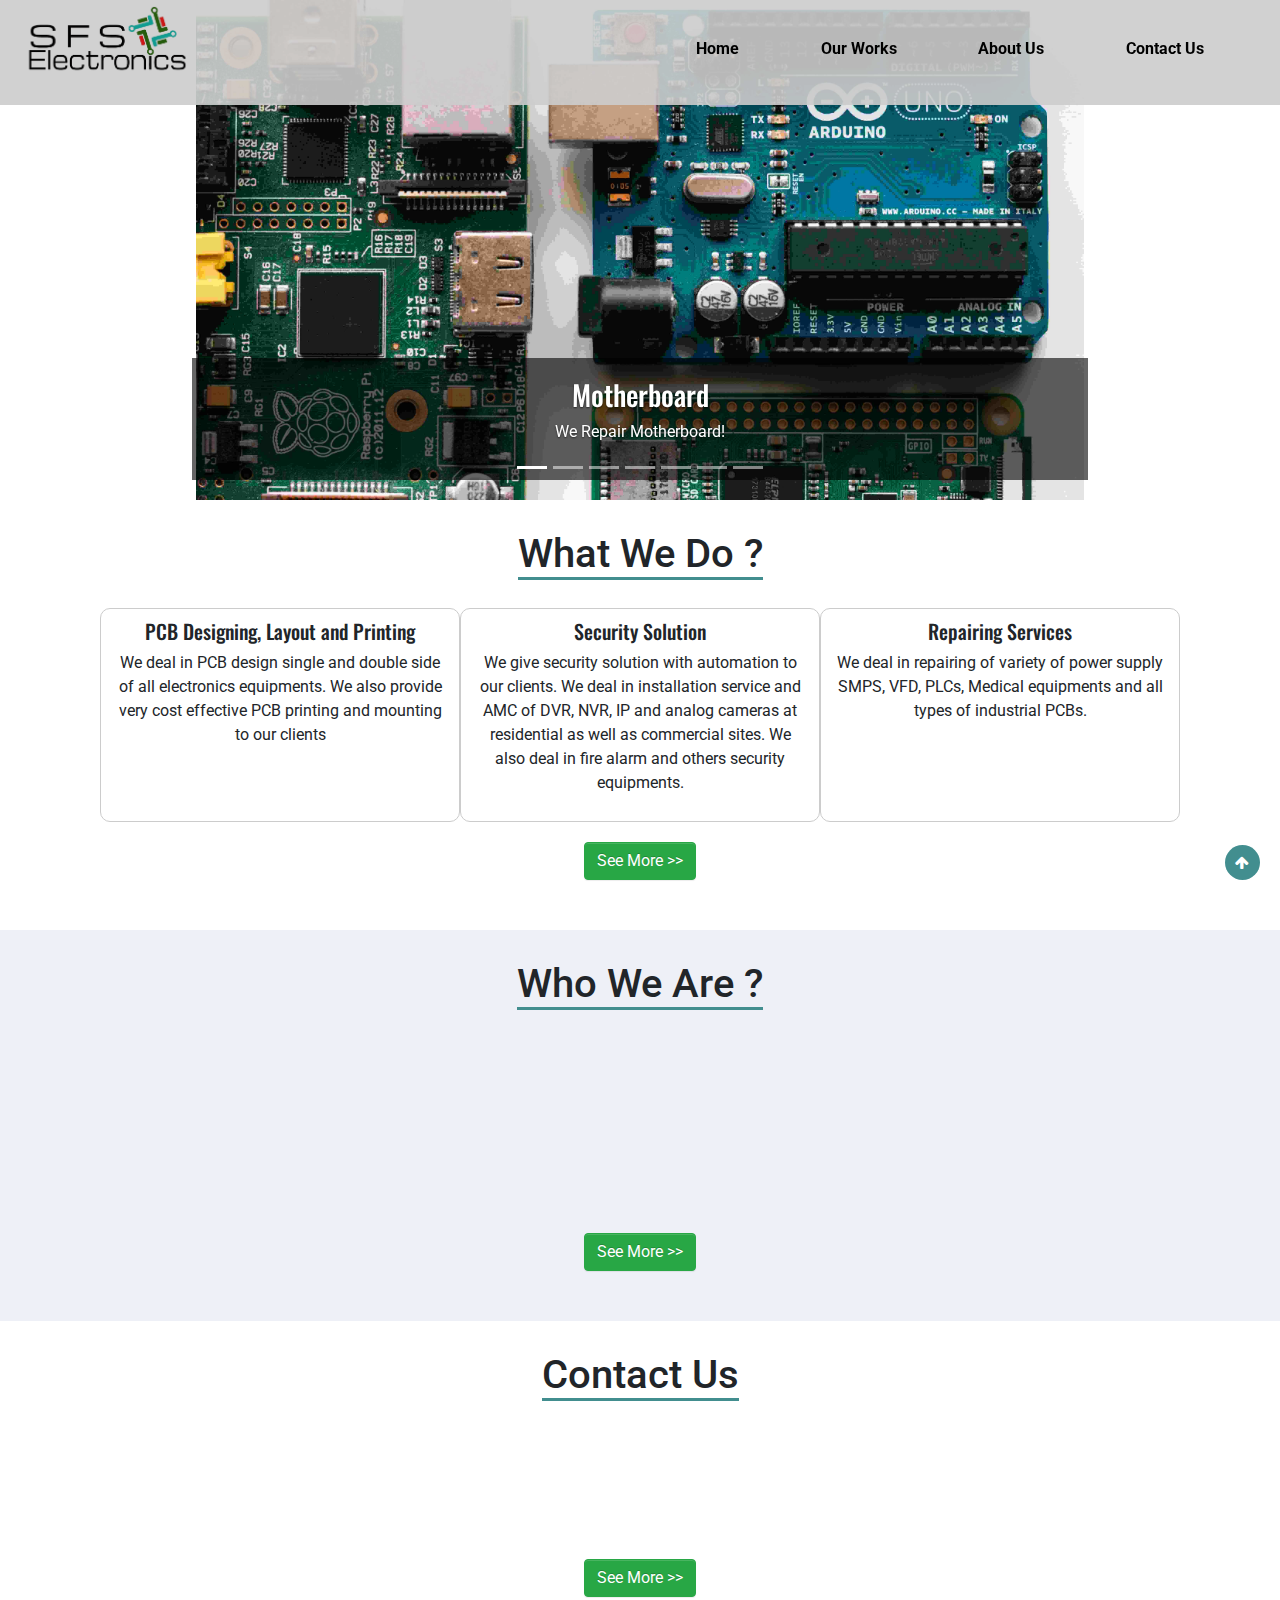
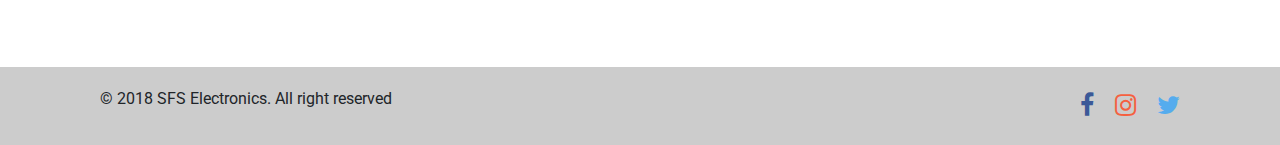
==== commit a43adb44: "Update index.html" ====
--- a/index.html
+++ b/index.html
@@ -162,7 +162,7 @@
                         </h5>
                         <p>
                             We deal in PCB design single and double side of all electronics equipments.
-                            we also provide very cost effective PCB printing and mounting to our clients
+                            We also provide very cost effective PCB printing and mounting to our clients
                         </p>
                     </div>
                     <div class="col-md-4 col-xs-12 serviceContent">
@@ -170,10 +170,10 @@
                             Security Solution
                         </h5>
                         <p>
-                            We give security solution with automation to our clients. we deal in installation 
-                            service and AMC of DVR, NNR, IP and analog cameras at residential as well as 
+                            We give security solution with automation to our clients. We deal in installation 
+                            service and AMC of DVR, NVR, IP and analog cameras at residential as well as 
                             commercial sites. 
-                            we also deal in fire alarm and others security equipments.
+                            We also deal in fire alarm and others security equipments.
 
                         </p>
                     </div>
@@ -266,4 +266,4 @@
     </script>
 </body>
 
-</html>+</html>
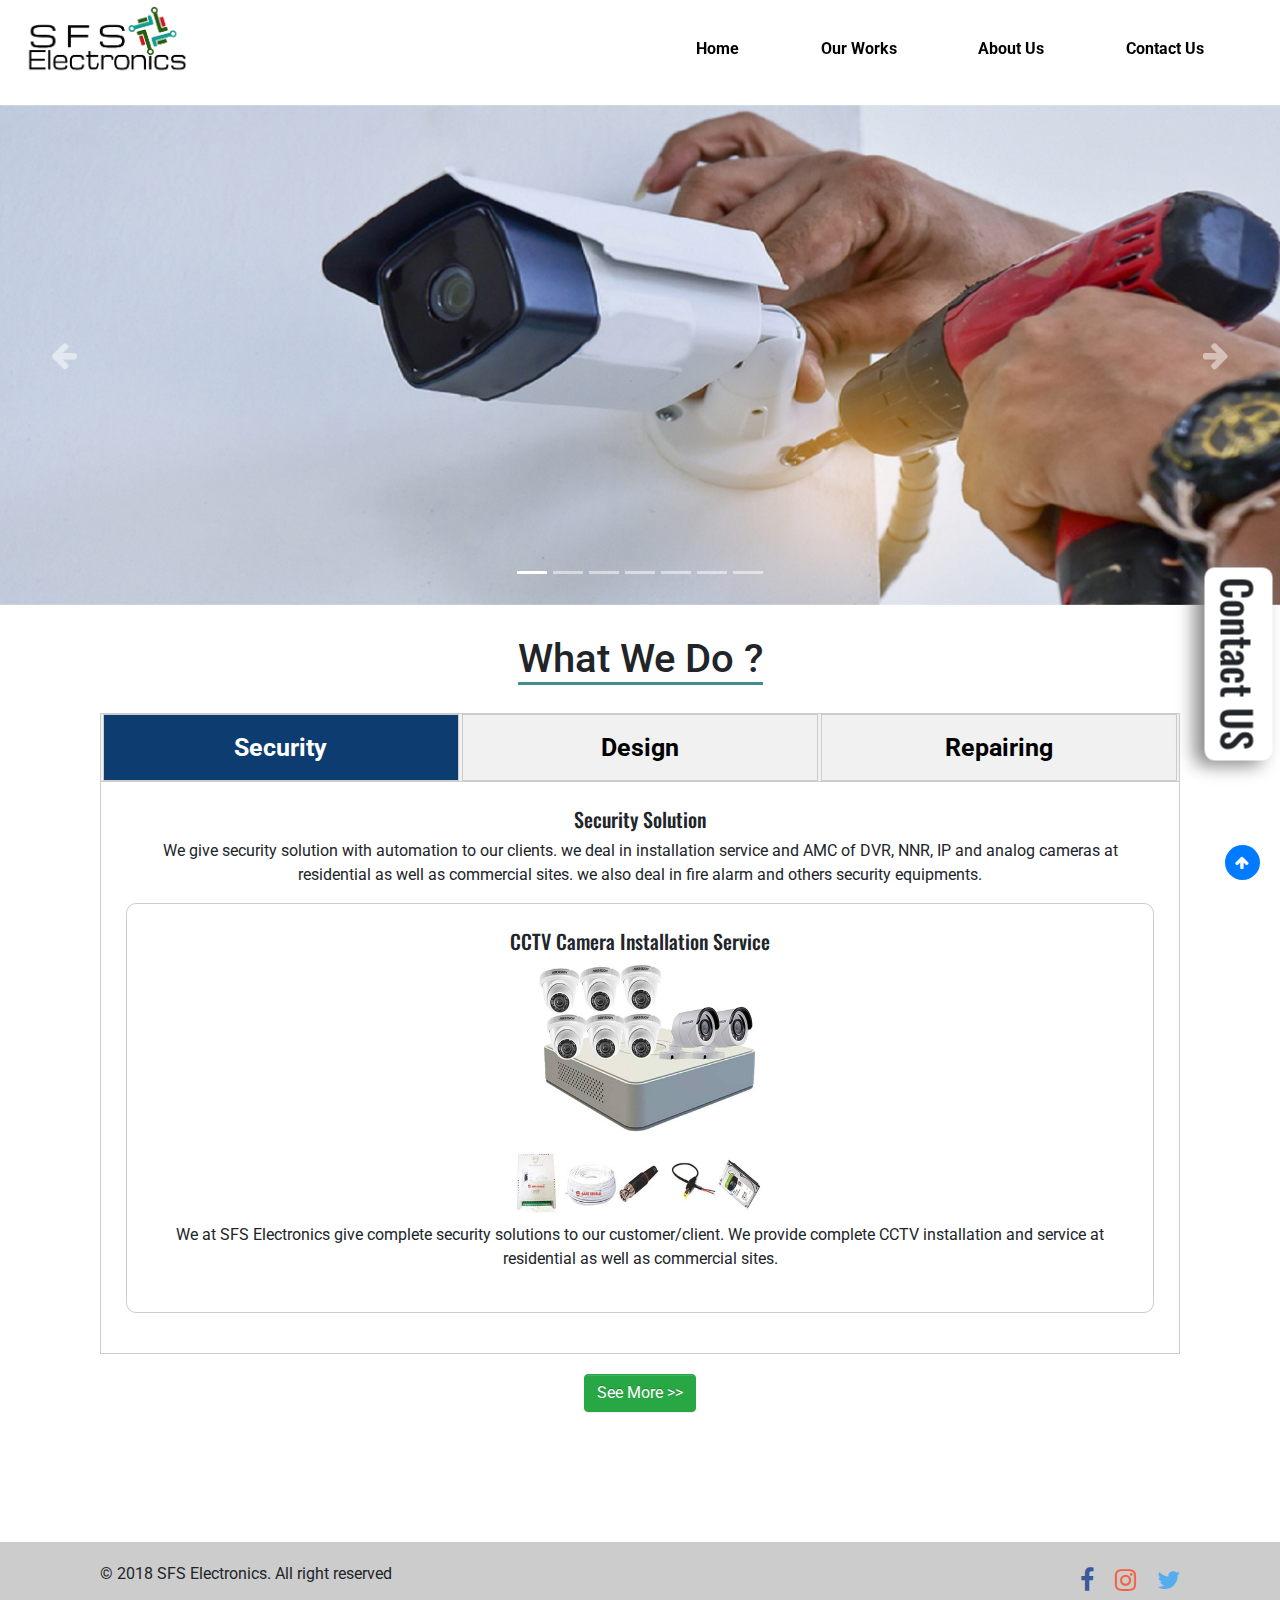
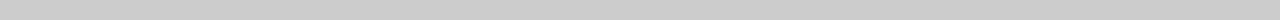
==== commit f0009ad1: "Update" ====
--- a/index.html
+++ b/index.html
@@ -8,11 +8,12 @@
     <meta name="viewport" content="width=device-width, initial-scale=1.0">
     <meta name="description" content="One of the Best PCB Design and Repair Services in India">
     <meta name="keywords"
-    content="SFS Electronics, Electronics Repairs, Electronics Problem Solver ,PCB Repairing Service, SMPS Repairing Services, PLC Repair Services, Off Set Machine Repair Service, Printing Board Repair Service, HMI Repair Service, Pcb Mount Terminal Block, SFS  Electronics, Delhi" />
+        content="SFS Electronics, Electronics Repairs, Electronics Problem Solver ,PCB Repairing Service, SMPS Repairing Services, PLC Repair Services, Off Set Machine Repair Service, Printing Board Repair Service, HMI Repair Service, Pcb Mount Terminal Block, SFS  Electronics, Delhi" />
     <link rel="canonical" href="http://www.sfselectronics.com/" />
     <link href="css/bootstrap.css" rel="stylesheet" media="screen">
     <link href="css/mystyle.css" rel="stylesheet" media="screen">
     <link href="css/master.css" rel="stylesheet" media="screen">
+    <link href="css/works.css" rel="stylesheet" media="screen">
     <link href="https://unpkg.com/aos@2.3.1/dist/aos.css" rel="stylesheet">
     <link rel="stylesheet" href="https://maxcdn.bootstrapcdn.com/bootstrap/4.5.2/css/bootstrap.min.css">
     <script src="https://ajax.googleapis.com/ajax/libs/jquery/3.5.1/jquery.min.js"></script>
@@ -85,158 +86,177 @@
         </ul>
         <div class="carousel-inner">
             <div class="carousel-item active">
-                <img class="desktop" src="./images/motherboard.jpg" alt="Motherboard" width="1100" height="500">
-                <img class="mobile" src="./images/motherboardMobile.jpg" alt="Motherboard" width="1100" height="400">
-                <div class="carousel-caption">
-                    <h3 data-aos="fade-right">Motherboard</h3>
-                    <p data-aos="fade-up">We Repair Motherboard!</p>
-                </div>
-            </div>
-            <div class="carousel-item">
-                <img class="desktop" src="./images/mps.png" alt="Medical Power Supply" width="1100" height="500">
-                <img class="mobile" src="./images/mpsMobile.jpg" alt="Medical Power Supply" width="1100" height="400">
-                <div class="carousel-caption">
-                    <h3 data-aos="fade-right">Medical Power Supply</h3>
-                    <p data-aos="fade-up">We Repair Medical Power Supply!</p>
-                </div>
-            </div>
-            <div class="carousel-item">
-                <img class="desktop" src="./images/PLC.jpg" alt="PLC" width="1100" height="500">
-                <img class="mobile" src="./images/plcMobile.jpg" alt="PLC" width="1100" height="400">
-                <div class="carousel-caption">
-                    <h3 data-aos="fade-right">PLC</h3>
-                    <p data-aos="fade-up">We Repair PLC !</p>
-                </div>
-            </div>
-            <div class="carousel-item">
-                <img class="desktop" src="./images/vfd.jpg" alt="VFD" width="1100" height="500">
-                <img class="mobile" src="./images/vfdMobile.jpg" alt="VFD" width="1100" height="400">
-                <div class="carousel-caption">
-                    <h3 data-aos="fade-right">VFD</h3>
+                <img class="desktop" src="./images/2.Slide-CCTVinstall.jpg" alt="slide 1" width="1100" height="500">
+                <img class="mobile" src="./images/2.Slide-CCTVinstall.jpg" alt="slide 1" width="1100" height="400">
+                <!-- <div class="carousel-caption">
+                    <h3 data-aos="fade-right">CCTV Intallation</h3>
+                </div> -->
+            </div>
+            <div class="carousel-item">
+                <img class="desktop" src="./images/1.Slide- Access control.jpg" alt="Slide 2" width="1100" height="500">
+                <img class="mobile" src="./images/1.Slide- Access control.jpg" alt="Slide 2" width="1100" height="400">
+                <!-- <div class="carousel-caption">
+                    <h3 data-aos="fade-right">Access Control</h3>
+                    <p data-aos="fade-up"></p>
+                </div> -->
+            </div>
+            <div class="carousel-item">
+                <img class="desktop" src="./images/2.Slide-biometric.png" alt="Slide 3" width="1100" height="500">
+                <img class="mobile" src="./images/2.Slide-biometric.png" alt="Slide 3" width="1100" height="400">
+                <!-- <div class="carousel-caption">
+                    <h3 data-aos="fade-right">Biometric</h3>
+                </div> -->
+            </div>
+            <div class="carousel-item">
+                <img class="desktop" src="./images/2.Slide-installationfirealarm.jpg" alt="Slide 4" width="1100"
+                    height="500">
+                <img class="mobile" src="./images/2.Slide-installationfirealarm.jpg" alt="Slide 4" width="1100"
+                    height="400">
+                <!-- <div class="carousel-caption">
+                    <h3 data-aos="fade-right">Fire Alarm</h3>
                     <p data-aos="fade-up">We Repair VFD !</p>
-                </div>
-            </div>
-            <div class="carousel-item">
-                <img class="desktop" src="./images/pcbMounting.jpg" alt="VFD" width="1100" height="500">
-                <img class="mobile" src="./images/pcbMounting.jpg" alt="VFD" width="1100" height="400">
-                <div class="carousel-caption">
+                </div> -->
+            </div>
+            <div class="carousel-item">
+                <img class="desktop" src="./images/1.Slide-pcb-layout.jpg" alt="Slide 5" width="1100" height="500">
+                <img class="mobile" src="./images/1.Slide-pcb-layout.jpg" alt="Slide 5" width="1100" height="400">
+                <!-- <div class="carousel-caption">
                     <h3 data-aos="fade-right">PCB Mounting</h3>
                     <p data-aos="fade-up">We Repair PCB Mounting !</p>
-                </div>
-            </div>
-            <div class="carousel-item">
-                <img class="desktop" src="./images/cctv.jpg" alt="CCTV" width="1100" height="500">
-                <img class="mobile" src="./images/cctv.jpg" alt="CCTV" width="1100" height="400">
-                <div class="carousel-caption">
-                    <h3 data-aos="fade-right">CCTV Camera</h3>
-                    <p data-aos="fade-up">We Install CCTV Camera !</p>
-                </div>
-            </div>
-            <div class="carousel-item">
-                <img class="desktop" src="./images/smpsPowerSupply.jpg" alt=" Smps Power Supply" width="1100"
-                    height="500">
-                <img class="mobile" src="./images/smpsPowerSupply.jpg" alt=" Smps Power Supply" width="1100"
-                    height="400">
-                <div class="carousel-caption">
+                </div> -->
+            </div>
+            <div class="carousel-item">
+                <img class="desktop" src="./images/1.Slide-VFDRepairing.jpg" alt="Slide 6" width="1100" height="500">
+                <img class="mobile" src="./images/1.Slide-VFDRepairing.jpg" alt="Slide 6" width="1100" height="400">
+                <!-- <div class="carousel-caption">
+                    <h3 data-aos="fade-right">SMPS</h3>
+                   
+                </div> -->
+            </div>
+            <div class="carousel-item">
+                <img class="desktop" src="./images/2.Slide-PCBrepair.jpg" alt=" Slide 7" width="1100" height="500">
+                <img class="mobile" src="./images/2.Slide-PCBrepair.jpg" alt=" Slide 7" width="1100" height="400">
+                <!-- <div class="carousel-caption">
                     <h3 data-aos="fade-right"> Smps Power Supply</h3>
                     <p data-aos="fade-up">We Repair Smps Power Supply !</p>
-                </div>
+                </div> -->
             </div>
 
         </div>
         <a class="carousel-control-prev" href="#slider" data-slide="prev">
-            <span class="carousel-control-prev-icon"></span>
+            <i class="fa fa-arrow-left"></i>
         </a>
         <a class="carousel-control-next" href="#slider" data-slide="next">
-            <span class="carousel-control-next-icon"></span>
+            <i class="fa fa-arrow-right"></i>
         </a>
     </div>
     <div class="ourServices clearfix">
         <div class="container">
             <h1 class="heading"><span>What We Do ?</span></h1>
-            <div class="col-sm-12 col-centered contentWrapper">
-                <div class="serviceRow">
-                    <div class="col-md-4 col-xs-12 serviceContent">
-                        <h5>
-                            PCB Designing, Layout and Printing
-                        </h5>
-                        <p>
-                            We deal in PCB design single and double side of all electronics equipments.
-                            We also provide very cost effective PCB printing and mounting to our clients
-                        </p>
-                    </div>
-                    <div class="col-md-4 col-xs-12 serviceContent">
-                        <h5>
-                            Security Solution
-                        </h5>
-                        <p>
-                            We give security solution with automation to our clients. We deal in installation 
-                            service and AMC of DVR, NVR, IP and analog cameras at residential as well as 
-                            commercial sites. 
-                            We also deal in fire alarm and others security equipments.
-
-                        </p>
-                    </div>
-                    <div class="col-md-4 col-xs-12 serviceContent">
-                        <h5>
-                            Repairing Services
-                        </h5>
-                        <p>
-                            We deal in repairing of variety of power supply SMPS, VFD, PLCs, Medical equipments
-                            and all types of industrial PCBs.
-                        </p>
+            <div class="col col-xs-12">
+                <div class="col col-xs-12 tab padding-remove">
+                    <button class="tablinks active" onclick="openService(event, 'securitySolution')">Security</button>
+                    <button class="tablinks " onclick="openService(event, 'pcbDesign')">Design</button>
+                    <button class="tablinks" onclick="openService(event, 'repairingService')">Repairing</button>
+                </div>
+                <div class="col col-xs-12 padding-remove">
+                    <div class="serviceRow">
+                        <div id="pcbDesign" class="tabcontent ">
+                            <h5>
+                                PCB Designing, Layout and Printing
+                            </h5>
+                            <p>
+                                We deal in PCB design single and double side of all electronics equipments.
+                                we also provide very cost effective PCB printing and mounting to our clients
+                            </p>
+                            <div class="col-xs-12 servicesWrap ">
+                                <h5>PCB Design</h5>
+                                <img class="serivceImages" src="./images/pcblayout2.png" alt="PCB Design">
+                                <p>We are engaged in offering a qualitative PCB Design Service. to our valuable clients.
+                                    We offer
+                                    this service in an excellent manner within a scheduled time-frame. The offered
+                                    service is
+                                    performed by our highly qualified professionals using excellent grade tools and
+                                    advanced
+                                    technology. Owing to its perfect execution and flawlessness, this service is widely
+                                    appreciated
+                                    by our precious clients. Further, we provide this service as per the requirements of
+                                    our clients
+                                    at most affordable price.
+
+                                </p>
+                            </div>
+                        </div>
+                        <div id="securitySolution" class="tabcontent active">
+                            <h5>
+                                Security Solution
+                            </h5>
+                            <p>
+                                We give security solution with automation to our clients. we deal in installation
+                                service and AMC of DVR, NNR, IP and analog cameras at residential as well as
+                                commercial sites.
+                                we also deal in fire alarm and others security equipments.
+
+                            </p>
+                            <div class="col-xs-12 servicesWrap">
+                                <h5>CCTV Camera Installation Service</h5>
+                                <img class="serivceImages" src="./images/cctv.jpg" alt="CCTV">
+                                <p>We at SFS Electronics give complete security solutions to our customer/client. We
+                                    provide
+                                    complete CCTV installation and service at residential as well as commercial sites.
+                                </p>
+                            </div>
+                        </div>
+                        <div id="repairingService" class="tabcontent">
+                            <h5>
+                                Repairing Services
+                            </h5>
+                            <p>
+                                We deal in repairing of variety of power supply SMPS, VFD, PLCs, Medical equipments
+                                and all types of industrial PCBs.
+                            </p>
+                            <div class="col-xs-12 servicesWrap ">
+                                <h5> Motherboard PCB</h5>
+                                <img class="serivceImages" src="./images/motherboardPcb.jpg" alt=" Motherboard PCB">
+                                <p>To cater the variegated demands of our precious clients, we are highly engrossed in providing a
+                                    qualitative Motherboard PCB Repair Service. This service is carried out under the supervision of
+                                    our experts who maintain all the quality standards prescribed by leading industry. To cater this
+                                    service, our highly experienced professionals use the best quality tools and high-end
+                                    technology. Moreover, the offered service is highly reliable and carried out in compliance with
+                                    the set quality standards.
+            
+                                </p>
+                            </div>
+                        </div>
+                    </div>
+                    <div class="seeMore">
+                        <a class="btn btn-success" href="works">See More >></a>
+                    </div>
+                </div>
+            </div>
+        </div>
+    </div>
+    <div class="contactUs">
+        <div class="container">
+            <div class="col-lg-6 col-md-8 col-xs-12 col-centered contentWrapper contactUsWrap">
+
+                <div class="technologyRow">
+                    <h1 class="contactUsHeader">Contact US</h1>
+                    <div class="contactUsBlock block1">
+                        <p><i class="fa fa-check"></i>Email: contactus@sfselectronics.com</p>
+                    </div>
+                    <div class="contactUsBlock block2">
+                        <p><i class="fa fa-check"></i>Mobile No: +919311471470</p>
+                    </div>
+                    <div class="contactUsBlock block2">
+                        <p><i class="fa fa-check"></i>Mobile No: +919560574214</p>
                     </div>
                 </div>
                 <div class="seeMore">
-                    <a class="btn btn-success" href="works">See More >></a>
+                    <a class="btn btn-success" href="contact">See More >></a>
                 </div>
             </div>
-        </div>
-    </div>
-    <div class="aboutUs">
-        <div class="container">
-            <h1 class="heading"><span>Who We Are ?</span></h1>
-            <div class="col-sm-12 col-centered contentWrapper" data-aos="fade-left">
-                <div class="customerRow">
-                    <div class="customerBlock block1">
-                        <p>SFS Electronics is based in Delhi</p>
-                    </div>
-                    <div class="customerBlock block2">
-                        <p>It was founded by a group of Quality Engineers in 2018.</p>
-                    </div>
-                    <div class="customerBlock block3">
-                        <p> At SFS Electronics we provide our esteemed customer with the highest quality services
-                        </p>
-                    </div>
-                    <div class="customerBlock block4">
-                        <p> We emphasis on providing on time Service.</p>
-                    </div>
-                </div>
-            </div>
-            <div class="seeMore">
-                <a class="btn btn-success" href="about">See More >></a>
-            </div>
-        </div>
-    </div>
-    <div class="contactUs">
-        <div class="container">
-            <h1 class="heading"><span>Contact Us</span></h1>
-            <div class="col-lg-6 col-md-8 col-xs-12 col-centered contentWrapper" data-aos="fade-right">
-                <div class="technologyRow">
-                    <div class="contactUsBlock block1">
-                        <p><i class="fa fa-check"></i>Email: contactus@sfselectronics.com</p>
-                    </div>
-                    <div class="contactUsBlock block2">
-                        <p><i class="fa fa-check"></i>Mobile No: +919311471470</p>
-                    </div>
-                    <div class="contactUsBlock block2">
-                        <p><i class="fa fa-check"></i>Mobile No: +919560574214</p>
-                    </div>
-                </div>
-            </div>
-            <div class="seeMore">
-                <a class="btn btn-success" href="contact">See More >></a>
-            </div>
+
         </div>
     </div>
     <div class="footerWrapper">
@@ -247,7 +267,8 @@
             <div class="col-md-7 rightSection">
                 <div class="socialShares">
                     <a href="#" class="facebook"><i class="fa fa-facebook "> </i></a>
-                    <a href="https://www.instagram.com/sfselectronics/" target="blank" class="instagram"><i class="fa fa-instagram "></i></a>
+                    <a href="https://www.instagram.com/sfselectronics/" target="blank" class="instagram"><i
+                            class="fa fa-instagram "></i></a>
                     <a href="#" class="twitter"><i class="fa fa-twitter "></i></a></div>
             </div>
             <div id="toTop">
@@ -264,6 +285,28 @@
     <script>
         AOS.init();
     </script>
+    <script>
+        function openService(evt, serviceName) {
+            // Declare all variables
+            var i, tabcontent, tablinks;
+
+            // Get all elements with class="tabcontent" and hide them
+            tabcontent = document.getElementsByClassName("tabcontent");
+            for (i = 0; i < tabcontent.length; i++) {
+                tabcontent[i].style.display = "none";
+            }
+
+            // Get all elements with class="tablinks" and remove the class "active"
+            tablinks = document.getElementsByClassName("tablinks");
+            for (i = 0; i < tablinks.length; i++) {
+                tablinks[i].className = tablinks[i].className.replace(" active", "");
+            }
+
+            // Show the current tab, and add an "active" class to the button that opened the tab
+            document.getElementById(serviceName).style.display = "block";
+            evt.currentTarget.className += " active";
+        }
+    </script>
 </body>
 
-</html>
+</html>--- a/css/mystyle.css
+++ b/css/mystyle.css
@@ -17,7 +17,16 @@
     display: flex;
     width: auto;
 }
-
+a.carousel-control-next, 
+a.carousel-control-prev {
+    width: 10%;
+    font-size: 30px;
+}
+
+a.carousel-control-next i.fa.fa-arrow-right{
+    margin: 0;
+    font-size: inherit !important;
+}
 /* ================================ Scroll Progress Bar ================================ */
 
 .progress-container {
@@ -40,11 +49,11 @@
 .header {
     padding-top: 5px;
     padding-bottom: 5px;
-    position: absolute;
+    position: relative;
     left: 0;
     right: 0;
     z-index: 10000;
-        background: rgb(204 204 204 / 0.9);
+    background: #fff;
         
 }
 
@@ -85,7 +94,7 @@
 }
 
 .header .menu li a:hover {
-    color: #fff;
+    color: #09539f;
     text-decoration: none;
 }
 
@@ -139,7 +148,7 @@
     right: 20px;
     bottom: 20px;
     z-index: 1000;
-    background: #428e8f;
+    background: #007bff;
     padding: 10px;
     border-radius: 50%;
     color: #fff;
@@ -289,6 +298,9 @@
     transition: transform 0.5s;
     transition: transform 0.5s, -webkit-transform 0.5s;
 } */
+.padding-remove{
+padding: 0 !important;
+}
 
 .serviceContent {
     text-align: center;
@@ -307,6 +319,45 @@
 }
 
 /* ============================= Contact Us ======================= */
+div.contactUsWrap {
+    position: fixed;
+    top: 57%;
+    z-index: 11;
+    right: -750px;
+    transition: all 1s ease-in-out;
+    background: #fff;
+    padding: 20px;
+    border-radius: 10px;
+    box-shadow: 5px 10px 18px #888888;
+}
+.contactUsHeader{
+    position: fixed;
+    transform: rotate(90deg);
+    right:-55px;
+    padding:10px;
+    top: 70%;
+    background: #fff;
+    border-radius: 10px;
+    box-shadow: 5px 10px 18px #888888;
+    cursor: pointer;
+}
+/* .contactUsWrap:hover .contactUsHeader {
+    right: 388px;
+}
+.technologyRow {
+    right: -1000px;
+    position: fixed;
+    transition: all 1.1s ease-in-out;
+    background: #fff;
+}
+
+.contactUsWrap:hover .technologyRow {
+    right: 50px;
+} */
+
+div.contactUsWrap:hover {
+    right: 0px;
+}
 
 .contactUsBlock p>i {
     margin-right: 20px;
@@ -491,7 +542,7 @@
         opacity: 1;
     }
     .header .menu li a:hover {
-        color: #4e9b9c;
+        color: #09539f;
     }
     .header .menu {
         display: block;
@@ -526,4 +577,7 @@
     body {
         overflow-x: hidden;
     }
+    button.tablinks {
+        font-size: 16px !important;
+    }
 }--- a/css/works.css
+++ b/css/works.css
@@ -0,0 +1,171 @@
+/* body#works .ourServices,
+body#about .aboutUs,
+body#contact .contactUs {
+    margin-top: 100px;
+} */
+body{
+    overflow-x: hidden;
+}
+
+body#works .header,
+body#about .header,
+body#contact .header {
+    top: 0;
+}
+.aboutUs p > i {
+    margin-right: 10px;
+}
+
+#works .serviceRow {
+    margin:30px 0;
+}
+body#about .aboutUs {
+    background: #fff;
+}
+.ourTeam {
+    margin-top: 70px;
+}
+.map iframe {
+    width: 100%;
+}
+img.profileImg {
+    width: 150px;
+    height: 150px;
+    border-radius: 50%;
+    padding: 5px;
+    border: 2px solid #428e8f;
+}
+
+.profileBlock {
+    text-align: center;
+}
+.profileBlock h6 {
+    margin-top: 10px;
+}
+.profileBlock {
+    width: 25%;
+    padding:15px;
+}
+
+.servicesWrapper {
+    padding: 10px;
+    border: 2px solid #ccc;
+    border-radius: 10px;
+    height: 420px;
+    overflow: hidden;
+    margin-top: 15px;
+}
+.servicesWrapper:hover img {
+    display: none;
+}
+img.serivceImages {
+    width: 250px;
+    height: 250px;
+    margin: 10px auto;
+    display: flex;
+}
+
+.servicesWrapper p {
+    text-align: center;
+    margin-top: 10px;
+}
+
+.servicesWrapper h5 {
+    text-align: center;
+}
+.servicesWrapper:hover p {
+    -webkit-transform: translateY(-5%);
+    -moz-transform: translateY(-5%);
+    -ms-transform: translateY(-5%);
+    -o-transform: translateY(-5%);
+    transform: translateY(-5%);
+    -webkit-transition: -webkit-transform 1.2s;
+    -moz-transition: -moz-transform 1.2s;
+    -o-transition: -o-transform 1.2s;
+    -ms-transition: -ms-transform 1.2s;
+    transition: transform 1.2s;
+}
+.servicesWrapper:hover img {
+    -webkit-transform: translateY(-10%);
+    -moz-transform: translateY(-10%);
+    -ms-transform: translateY(-10%);
+    -o-transform: translateY(-10%);
+    transform: translateY(-10%);
+    -webkit-transition: -webkit-transform 1s;
+    -moz-transition: -moz-transform 1s;
+    -ms-transition: -ms-transform 1s;
+    -o-transition: -o-transform 1s;
+    transition: transform 1s;
+}
+
+
+/* Style the tab */
+.tab {
+    overflow: hidden;
+    border: 1px solid #ccc;
+    background-color: #f1f1f1;
+    display: flex;
+    justify-content: space-around;
+  }
+  
+  /* Style the buttons that are used to open the tab content */
+  .tab button {
+    background-color: inherit;
+    float: left;
+    border: none;
+    outline: none;
+    cursor: pointer;
+    padding: 14px 16px;
+    transition: 0.3s;
+    outline: 0 !important;
+  }
+  
+  /* Change background color of buttons on hover */
+  .tab button:hover {
+    background-color: #ddd;
+  }
+  
+  /* Create an active/current tablink class */
+  .tab button.active {
+    background-color: #0d3c70;
+    color: #fff;
+  }
+  
+  
+  /* Style the tab content */
+  .tabcontent {
+    display: none;
+    padding: 25px;
+    border: 1px solid #ccc;
+    border-top: none;
+    width:100%;
+    text-align: center;
+  }
+  .tabcontent.active {
+    display: block;
+  }
+  button.tablinks {
+    width: 33%;
+    border: 1px solid #ccc;
+    font-size: 25px;
+    font-weight: bold;
+}
+.servicesWrap {
+    border: 1px solid #ccc;
+    border-radius: 10px;
+    padding: 25px;
+    margin: 15px 0px;
+}
+
+
+@media(max-width:992px){
+    .profileBlock {
+
+        width: 100%;
+        margin: 40px 0;
+    }
+
+    .servicesWrapper {
+        max-width: 100% !important;
+    }
+}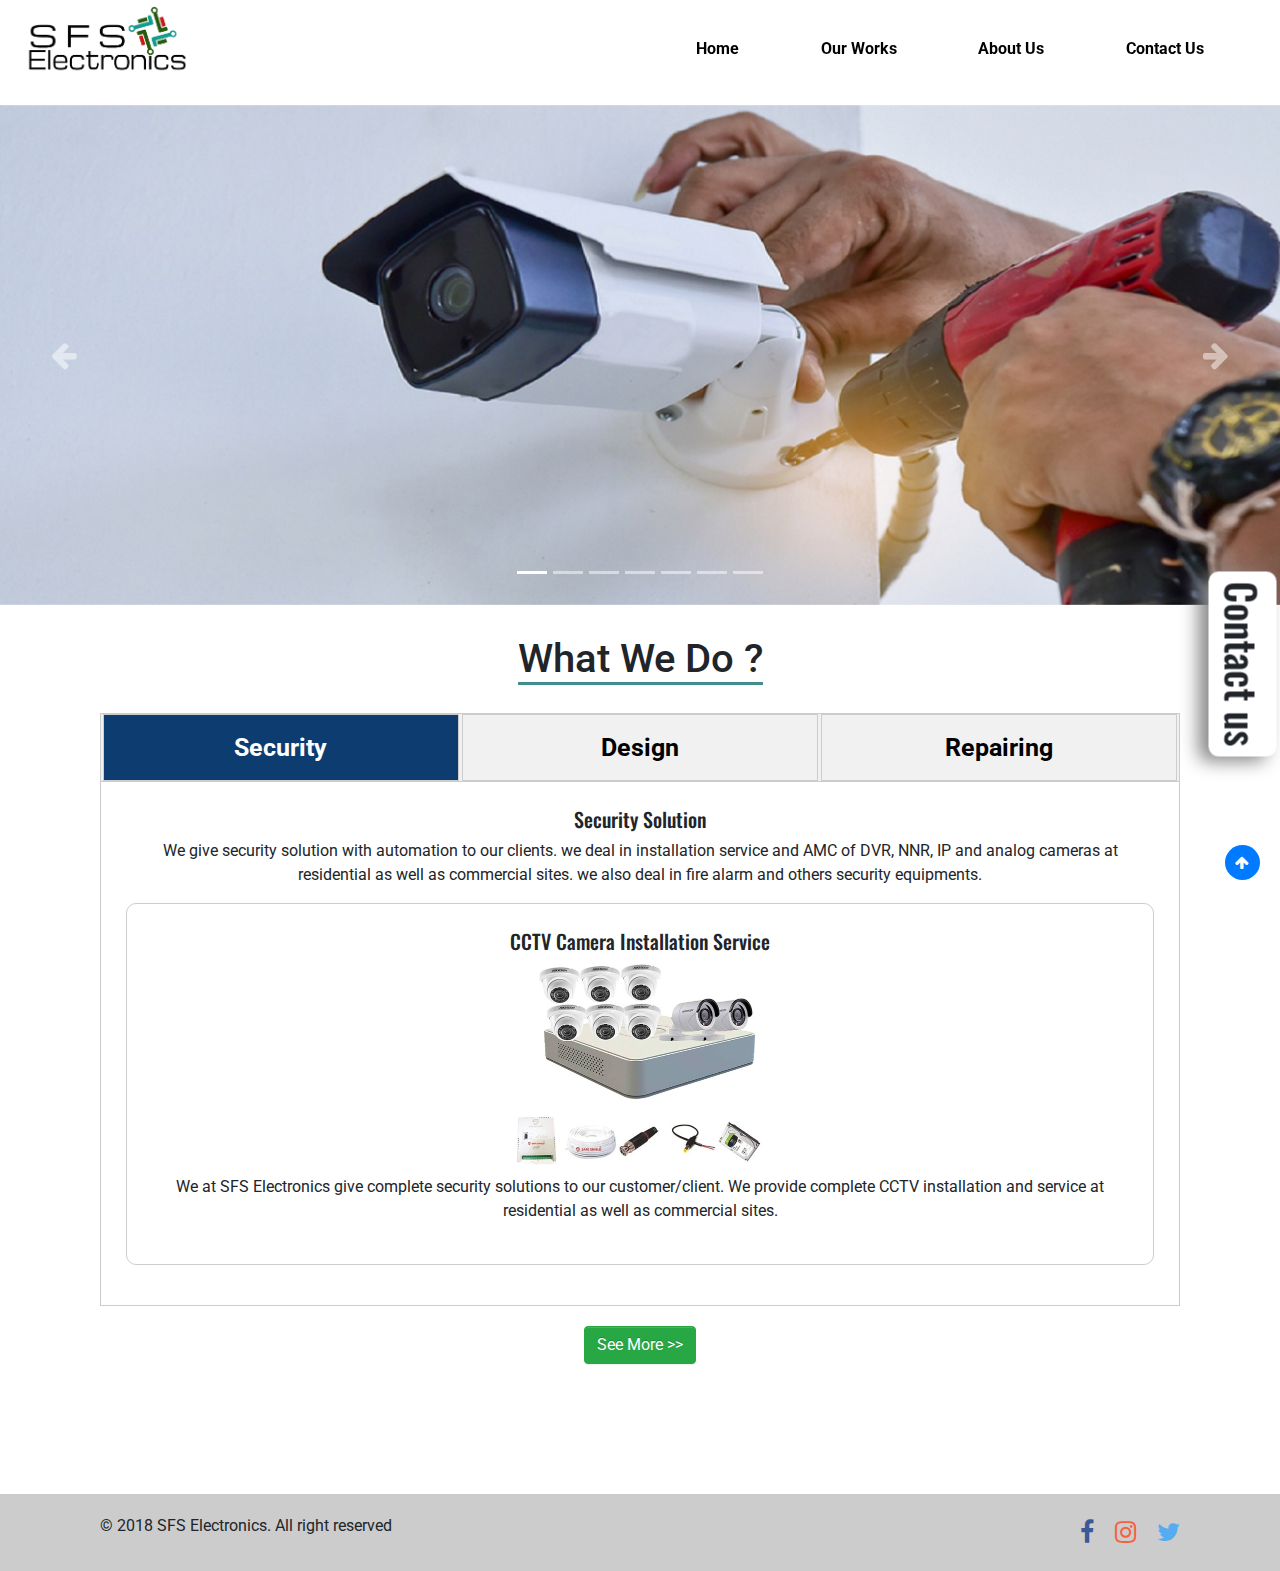
==== commit 705b8033: "update" ====
--- a/index.html
+++ b/index.html
@@ -11,9 +11,10 @@
         content="SFS Electronics, Electronics Repairs, Electronics Problem Solver ,PCB Repairing Service, SMPS Repairing Services, PLC Repair Services, Off Set Machine Repair Service, Printing Board Repair Service, HMI Repair Service, Pcb Mount Terminal Block, SFS  Electronics, Delhi" />
     <link rel="canonical" href="http://www.sfselectronics.com/" />
     <link href="css/bootstrap.css" rel="stylesheet" media="screen">
+    <link href="css/works.css" rel="stylesheet" media="screen">
     <link href="css/mystyle.css" rel="stylesheet" media="screen">
     <link href="css/master.css" rel="stylesheet" media="screen">
-    <link href="css/works.css" rel="stylesheet" media="screen">
+    
     <link href="https://unpkg.com/aos@2.3.1/dist/aos.css" rel="stylesheet">
     <link rel="stylesheet" href="https://maxcdn.bootstrapcdn.com/bootstrap/4.5.2/css/bootstrap.min.css">
     <script src="https://ajax.googleapis.com/ajax/libs/jquery/3.5.1/jquery.min.js"></script>
@@ -67,7 +68,7 @@
         </div>
         <div class="mobile menuToggle"><span></span><span></span><span></span></div>
         <div class="col col-sm-6 menu" data-aos="fade-down">
-            <li><a href="index"> Home</a></li>
+            <li><a href="http://sfselectronics.com/"> Home</a></li>
             <li><a href="works"> Our Works</a></li>
             <li><a href="about"> About Us</a></li>
             <li><a href="contact"> Contact Us</a></li>
@@ -108,9 +109,9 @@
                 </div> -->
             </div>
             <div class="carousel-item">
-                <img class="desktop" src="./images/2.Slide-installationfirealarm.jpg" alt="Slide 4" width="1100"
+                <img class="desktop" src="./images/1.Slide-firealarminstall.jpg" alt="Slide 4" width="1100"
                     height="500">
-                <img class="mobile" src="./images/2.Slide-installationfirealarm.jpg" alt="Slide 4" width="1100"
+                <img class="mobile" src="./images/1.Slide-firealarminstall.jpg" alt="Slide 4" width="1100"
                     height="400">
                 <!-- <div class="carousel-caption">
                     <h3 data-aos="fade-right">Fire Alarm</h3>
@@ -241,7 +242,7 @@
             <div class="col-lg-6 col-md-8 col-xs-12 col-centered contentWrapper contactUsWrap">
 
                 <div class="technologyRow">
-                    <h1 class="contactUsHeader">Contact US</h1>
+                    <h1 class="contactUsHeader">Contact us</h1>
                     <div class="contactUsBlock block1">
                         <p><i class="fa fa-check"></i>Email: contactus@sfselectronics.com</p>
                     </div>
--- a/css/works.css
+++ b/css/works.css
@@ -60,7 +60,6 @@
 }
 img.serivceImages {
     width: 250px;
-    height: 250px;
     margin: 10px auto;
     display: flex;
 }
@@ -156,7 +155,30 @@
     padding: 25px;
     margin: 15px 0px;
 }
-
+.securityServices{
+    text-align: left;
+}
+.securityServices h5 {
+    color: #2d2dd8;
+    letter-spacing: 1px;
+    text-align: left;
+}
+
+.securityServices h5 span {
+    color: #1387b1;
+}
+
+.securityServices h5:after {
+    content: "";
+    background-image: linear-gradient(to right, red , #fdfdf7);
+    height: 10px;
+    display: block;
+    margin-top: 10px;
+}
+
+.securityServices img.serivceImages {
+    margin: 25px auto;
+}
 
 @media(max-width:992px){
     .profileBlock {
@@ -168,4 +190,21 @@
     .servicesWrapper {
         max-width: 100% !important;
     }
+    .securityServices .col-xs-4 {
+        display: none;
+    }
+    
+    .securityServices  .col-xs-8 {
+        width: 100%;
+    }
+    
+    .securityServices h5 {
+        font-size: 16px;
+    }
+}
+
+@media(max-width:480px){
+    img.serivceImages {
+        width: 160px;
+    }
 }--- a/css/mystyle.css
+++ b/css/mystyle.css
@@ -580,4 +580,14 @@
     button.tablinks {
         font-size: 16px !important;
     }
+    .contactUsHeader {
+        font-size: 30px;
+    }
+    div#slider img {
+        margin: 0 auto;
+        display: flex;
+        width: 100%;
+        height: 200px;
+    }
+
 }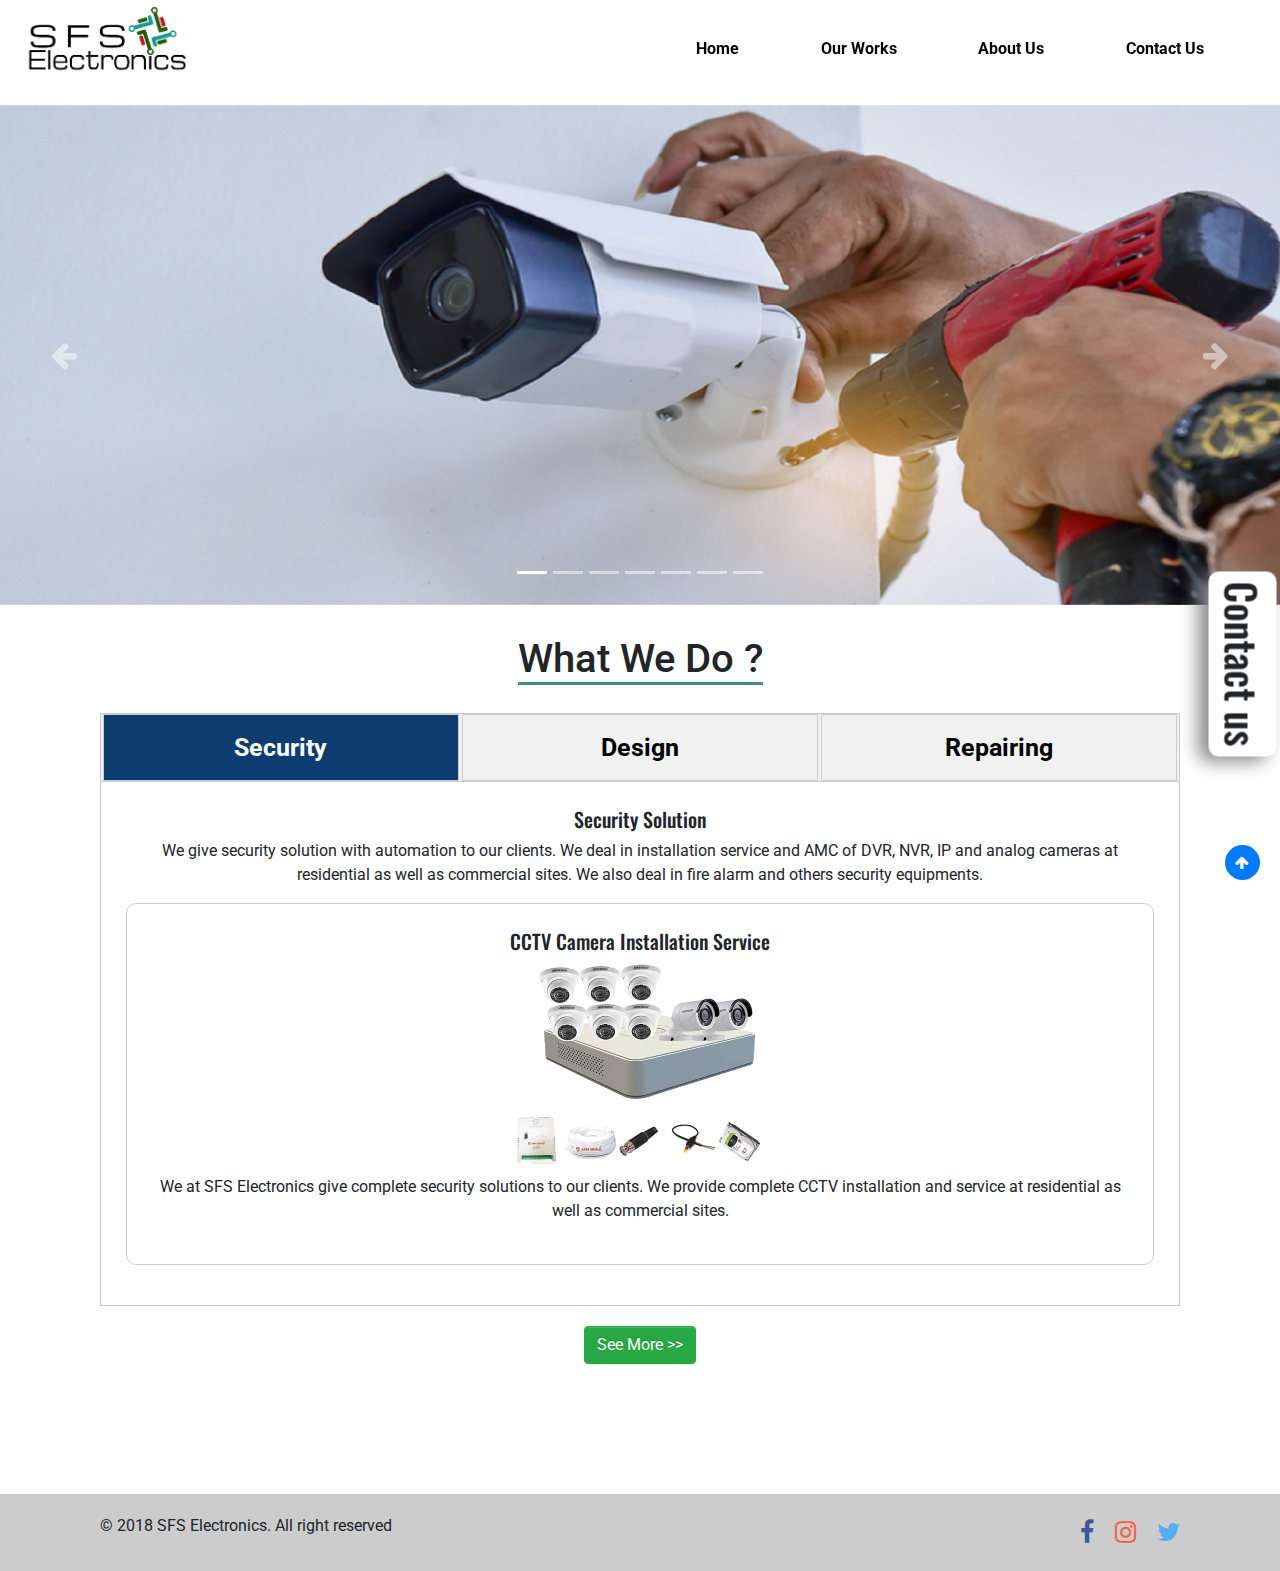
==== commit 47426180: "update html" ====
--- a/index.html
+++ b/index.html
@@ -14,7 +14,7 @@
     <link href="css/works.css" rel="stylesheet" media="screen">
     <link href="css/mystyle.css" rel="stylesheet" media="screen">
     <link href="css/master.css" rel="stylesheet" media="screen">
-    
+
     <link href="https://unpkg.com/aos@2.3.1/dist/aos.css" rel="stylesheet">
     <link rel="stylesheet" href="https://maxcdn.bootstrapcdn.com/bootstrap/4.5.2/css/bootstrap.min.css">
     <script src="https://ajax.googleapis.com/ajax/libs/jquery/3.5.1/jquery.min.js"></script>
@@ -111,8 +111,7 @@
             <div class="carousel-item">
                 <img class="desktop" src="./images/1.Slide-firealarminstall.jpg" alt="Slide 4" width="1100"
                     height="500">
-                <img class="mobile" src="./images/1.Slide-firealarminstall.jpg" alt="Slide 4" width="1100"
-                    height="400">
+                <img class="mobile" src="./images/1.Slide-firealarminstall.jpg" alt="Slide 4" width="1100" height="400">
                 <!-- <div class="carousel-caption">
                     <h3 data-aos="fade-right">Fire Alarm</h3>
                     <p data-aos="fade-up">We Repair VFD !</p>
@@ -168,7 +167,7 @@
                             </h5>
                             <p>
                                 We deal in PCB design single and double side of all electronics equipments.
-                                we also provide very cost effective PCB printing and mounting to our clients
+                                We also provide very cost effective PCB printing and mounting to our clients
                             </p>
                             <div class="col-xs-12 servicesWrap ">
                                 <h5>PCB Design</h5>
@@ -181,7 +180,7 @@
                                     advanced
                                     technology. Owing to its perfect execution and flawlessness, this service is widely
                                     appreciated
-                                    by our precious clients. Further, we provide this service as per the requirements of
+                                    by our precious clients. Further, We provide this service as per the requirements of
                                     our clients
                                     at most affordable price.
 
@@ -193,16 +192,16 @@
                                 Security Solution
                             </h5>
                             <p>
-                                We give security solution with automation to our clients. we deal in installation
-                                service and AMC of DVR, NNR, IP and analog cameras at residential as well as
+                                We give security solution with automation to our clients. We deal in installation
+                                service and AMC of DVR, NVR, IP and analog cameras at residential as well as
                                 commercial sites.
-                                we also deal in fire alarm and others security equipments.
+                                We also deal in fire alarm and others security equipments.
 
                             </p>
                             <div class="col-xs-12 servicesWrap">
                                 <h5>CCTV Camera Installation Service</h5>
                                 <img class="serivceImages" src="./images/cctv.jpg" alt="CCTV">
-                                <p>We at SFS Electronics give complete security solutions to our customer/client. We
+                                <p>We at SFS Electronics give complete security solutions to our clients. We
                                     provide
                                     complete CCTV installation and service at residential as well as commercial sites.
                                 </p>
@@ -219,13 +218,18 @@
                             <div class="col-xs-12 servicesWrap ">
                                 <h5> Motherboard PCB</h5>
                                 <img class="serivceImages" src="./images/motherboardPcb.jpg" alt=" Motherboard PCB">
-                                <p>To cater the variegated demands of our precious clients, we are highly engrossed in providing a
-                                    qualitative Motherboard PCB Repair Service. This service is carried out under the supervision of
-                                    our experts who maintain all the quality standards prescribed by leading industry. To cater this
-                                    service, our highly experienced professionals use the best quality tools and high-end
-                                    technology. Moreover, the offered service is highly reliable and carried out in compliance with
+                                <p>To cater the variegated demands of our precious clients, We are highly engrossed in
+                                    providing a
+                                    qualitative Motherboard PCB Repair Service. This service is carried out under the
+                                    supervision of
+                                    our experts who maintain all the quality standards prescribed by leading industry.
+                                    To cater this
+                                    service, our highly experienced professionals use the best quality tools and
+                                    high-end
+                                    technology. Moreover, the offered service is highly reliable and carried out in
+                                    compliance with
                                     the set quality standards.
-            
+
                                 </p>
                             </div>
                         </div>
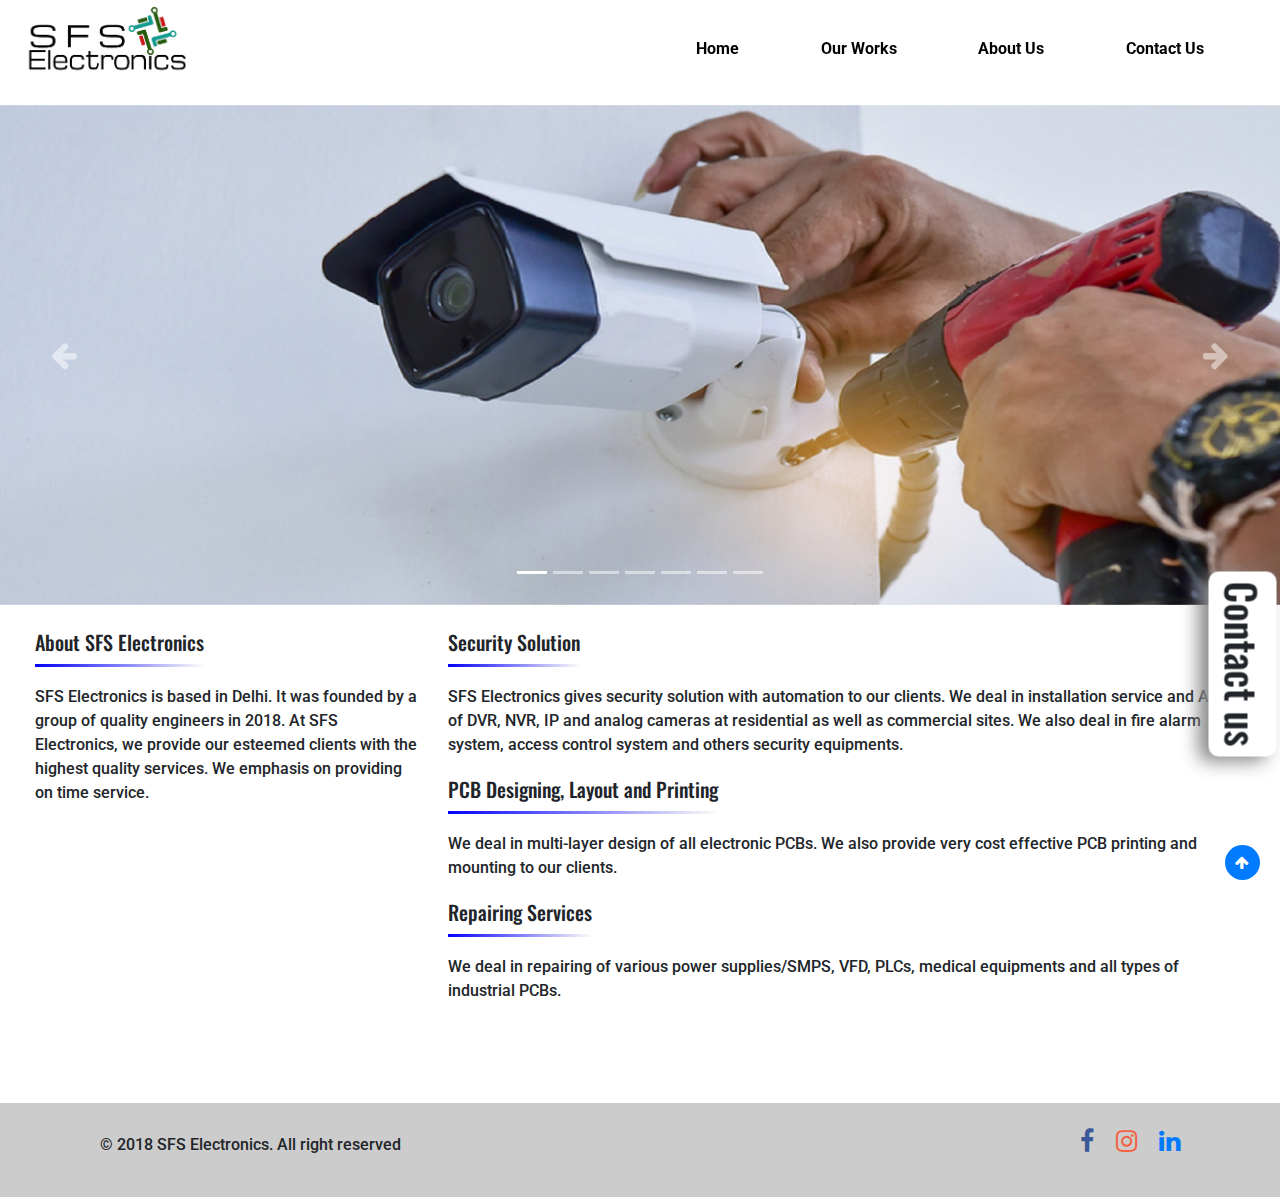
==== commit 63c196f8: "update" ====
--- a/index.html
+++ b/index.html
@@ -2,13 +2,32 @@
 <html>
 
 <head>
-    <title>SFS Electronics, Electronics Repairs, Electronics Problem Solver
+    <title>SFS Electronics, Security Solutions, Electronics Repairs, Electronics Problem Solver
     </title>
     <meta charset="utf-8">
     <meta name="viewport" content="width=device-width, initial-scale=1.0">
     <meta name="description" content="One of the Best PCB Design and Repair Services in India">
-    <meta name="keywords"
-        content="SFS Electronics, Electronics Repairs, Electronics Problem Solver ,PCB Repairing Service, SMPS Repairing Services, PLC Repair Services, Off Set Machine Repair Service, Printing Board Repair Service, HMI Repair Service, Pcb Mount Terminal Block, SFS  Electronics, Delhi" />
+    <meta name="keywords" content="SFS Electronics, 
+    Electronics Repairs,
+     Electronics Problem Solver
+      ,PCB Repairing Service, 
+      SMPS Repairing Services,
+       PLC Repair Services, 
+       Off Set Machine Repair Service,
+        Printing Board Repair Service, 
+        HMI Repair Service,
+         Pcb Mount Terminal Block,
+          SFS  Electronics, Delhi
+        plc repair near me,
+pcb repair service in Delhi,
+ac pcb repair near me,
+vfd repairing course,
+vfd repair near me,
+power supply refurbishment,
+vfd repair manual,
+pcb design steps,
+ac pcb repair cost
+        " />
     <link rel="canonical" href="http://www.sfselectronics.com/" />
     <link href="css/bootstrap.css" rel="stylesheet" media="screen">
     <link href="css/works.css" rel="stylesheet" media="screen">
@@ -150,7 +169,49 @@
             <i class="fa fa-arrow-right"></i>
         </a>
     </div>
-    <div class="ourServices clearfix">
+    <div class=" col-xs-12 aboutNProductSection clearfix">
+        <div class="col-xs-12 col-md-4 aboutUsSection">
+            <h5>About SFS Electronics</h5>
+            <p>
+                SFS Electronics is based in Delhi. It was founded by a group of quality engineers in 2018.
+                At SFS Electronics, we provide our esteemed clients with the
+                highest quality services. We emphasis on providing on time service.
+            </p>
+        </div>
+        <div class="col-xs-12 col-md-8 ourServiceSec">
+            <div>
+                <h5>
+                    Security Solution
+                </h5>
+                <p>
+                    SFS Electronics gives security solution with automation to our clients. We deal in installation
+                    service and AMC of DVR, NVR, IP and analog cameras at residential as well as
+                    commercial sites.
+                    We also deal in fire alarm system, access control system and others security equipments.
+
+                </p>
+            </div>
+            <div>
+                <h5>
+                    PCB Designing, Layout and Printing
+                </h5>
+                <p>
+                    We deal in multi-layer design of all electronic PCBs.
+                    We also provide very cost effective PCB printing and mounting to our clients.
+                </p>
+            </div>
+            <div>
+                <h5>
+                    Repairing Services
+                </h5>
+                <p>
+                    We deal in repairing of various power supplies/SMPS, VFD, PLCs, medical equipments
+                    and all types of industrial PCBs.
+                </p>
+            </div>
+        </div>
+    </div>
+    <!-- <div class="ourServices clearfix">
         <div class="container">
             <h1 class="heading"><span>What We Do ?</span></h1>
             <div class="col col-xs-12">
@@ -240,7 +301,8 @@
                 </div>
             </div>
         </div>
-    </div>
+    </div> -->
+    
     <div class="contactUs">
         <div class="container">
             <div class="col-lg-6 col-md-8 col-xs-12 col-centered contentWrapper contactUsWrap">
@@ -271,10 +333,10 @@
             </div>
             <div class="col-md-7 rightSection">
                 <div class="socialShares">
-                    <a href="#" class="facebook"><i class="fa fa-facebook "> </i></a>
-                    <a href="https://www.instagram.com/sfselectronics/" target="blank" class="instagram"><i
+                    <a href="https://www.facebook.com/Security-Solutions-by-sfselectronics-100987561893045/" target="_blank" class="facebook"><i class="fa fa-facebook "> </i></a>
+                    <a href="https://www.instagram.com/sfselectronics/" target="_blank" class="instagram"><i
                             class="fa fa-instagram "></i></a>
-                    <a href="#" class="twitter"><i class="fa fa-twitter "></i></a></div>
+                    <a href="https://www.linkedin.com/company/sfs-electronics" target="_blank" class="linkedin"><i class="fa fa-linkedin "></i></a></div>
             </div>
             <div id="toTop">
                 <i class="fa fa-arrow-up "></i>
--- a/css/works.css
+++ b/css/works.css
@@ -104,7 +104,6 @@
     border: 1px solid #ccc;
     background-color: #f1f1f1;
     display: flex;
-    justify-content: space-around;
   }
   
   /* Style the buttons that are used to open the tab content */
@@ -114,7 +113,6 @@
     border: none;
     outline: none;
     cursor: pointer;
-    padding: 14px 16px;
     transition: 0.3s;
     outline: 0 !important;
   }
@@ -126,31 +124,37 @@
   
   /* Create an active/current tablink class */
   .tab button.active {
-    background-color: #0d3c70;
-    color: #fff;
+    color: #130fff;
+    font-weight: bold;
   }
   
   
   /* Style the tab content */
-  .tabcontent {
+  .tabcontent,
+  .securityTabContent {
     display: none;
     padding: 25px;
     border: 1px solid #ccc;
     border-top: none;
     width:100%;
-    text-align: center;
-  }
-  .tabcontent.active {
+    /* text-align: center; */
+  }
+  .securityTabContent{
+      border: none;
+  }
+  .tabcontent.active,
+  .securityTabContent.active {
     display: block;
   }
-  button.tablinks {
-    width: 33%;
-    border: 1px solid #ccc;
-    font-size: 25px;
-    font-weight: bold;
+  #securitySolution .tab {
+    display: inline-block;
+}
+
+  .tab button {
+    padding: 3px;
+    margin: 0 20px;
 }
 .servicesWrap {
-    border: 1px solid #ccc;
     border-radius: 10px;
     padding: 25px;
     margin: 15px 0px;
@@ -159,22 +163,46 @@
     text-align: left;
 }
 .securityServices h5 {
-    color: #2d2dd8;
+    color: #000;
     letter-spacing: 1px;
     text-align: left;
-}
-
+    display: inline-block;
+}
+/* 
 .securityServices h5 span {
     color: #1387b1;
-}
-
-.securityServices h5:after {
+} */
+
+.securityServices h5:after,
+.securityServices h6:after,
+.tabcontent > h5:after,
+h5:after  {
     content: "";
-    background-image: linear-gradient(to right, red , #fdfdf7);
-    height: 10px;
+    background-image: linear-gradient(to right, #0400ff , #fdfdf7);
+    height: 3px;
     display: block;
     margin-top: 10px;
 }
+.tabcontent > h5,
+h5{
+    display: inline-block;
+}
+.securityServices h6{
+    display:inline-block;
+
+}
+.securitySolution > h5 {
+    text-align: left;
+}
+
+.tabcontentx > h5 {
+    text-align: left;
+    font-size: 25px;
+    display: inline-block;
+}
+
+
+
 
 .securityServices img.serivceImages {
     margin: 25px auto;
--- a/css/mystyle.css
+++ b/css/mystyle.css
@@ -558,6 +558,16 @@
         margin: 0 auto;
     }
 }
+.aboutNProductSection {
+    margin-top: 25px;
+}
+body#home p {
+    font-size: 16px;
+    font-weight: 500;
+    margin-top: 10px;
+    padding-bottom: 10px;
+    margin-bottom: 10px;
+}
 
 @media(max-width:480px) {
     .contactUsBlock p {
--- a/css/master.css
+++ b/css/master.css
@@ -12,7 +12,7 @@
     height: 100%;
     font-family: "Poppins";
     line-height: 1.5;
-    color: #24292e;
+    color: #000;
     font-size: 16px;
 }
 
